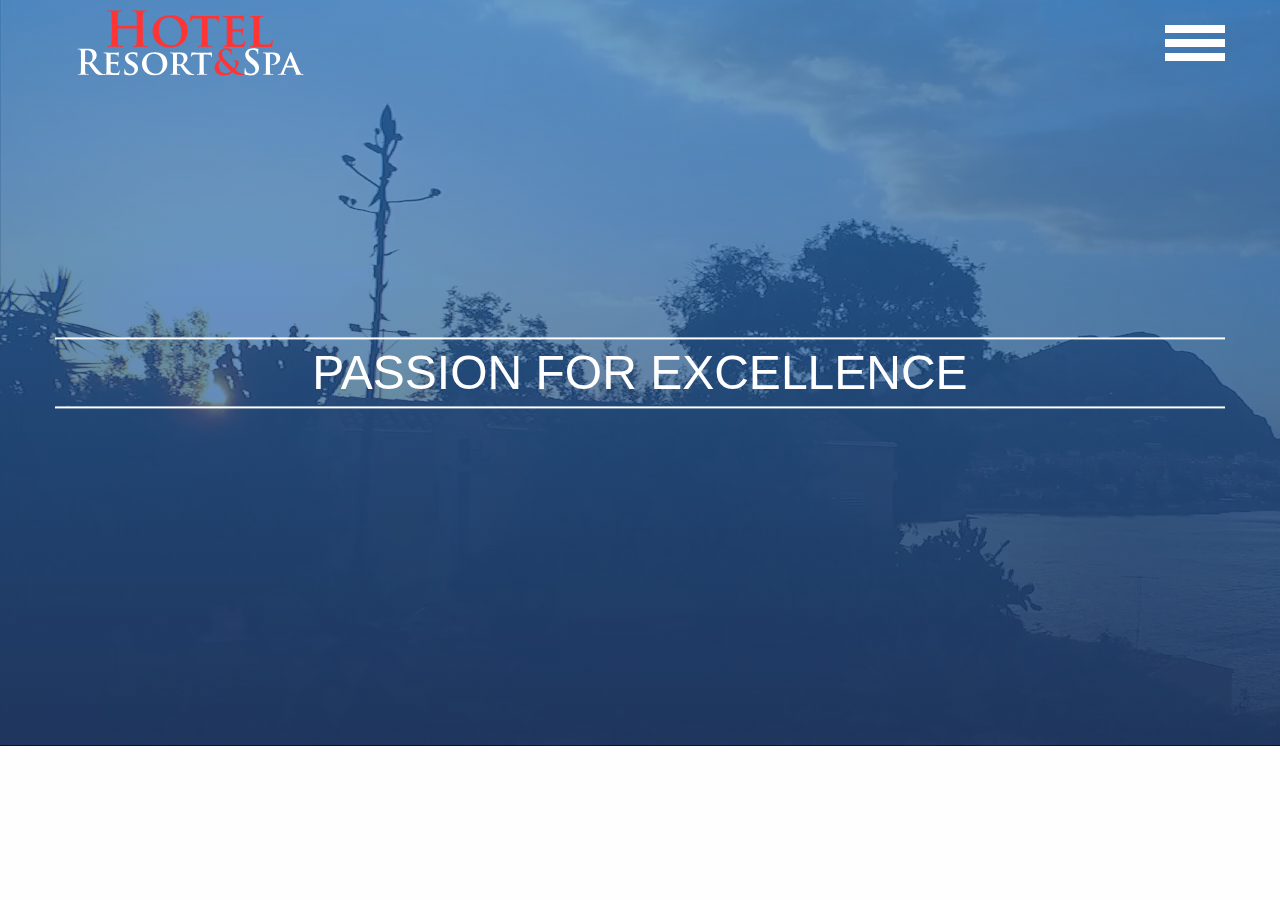
==== index.html @ 7423bf71 "first push" ====
<!doctype html>
<html class="no-js" lang="en">
  <head>
    <meta charset="utf-8">
    <meta http-equiv="x-ua-compatible" content="ie=edge">
    <meta name="viewport" content="width=device-width, initial-scale=1.0">
    <title>Foundation for Sites</title>
    <link rel="stylesheet" href="css/app.css">
  </head>
  <body>

    <section class="promo-video">
      <div id="overlay"></div>
      <video id="video" autoplay loop>
        <source src="assets/videos/videobg.mp4" type="video/mp4">
        <source src="assets/videos/videobg.webm" type="video/webm">
        <source src="assets/videos/videobg.ogv" type="video/ogv">
      </video>

      <div class="headliner">
        <div class="column row">
          <h1 class="text-center">Passion for Excellence</h1>
        </div>
      </div> <!-- .headliner -->
      <div class="header-content">
        <div class="row">
          <div class="medium-4 columns">
            <img src="assets/images/logo.svg">
          </div>
          <div class="medium-4 columns">
            <a href="#" class="menu-icon float-right"></a>
          </div>
        </div>
      </div> <!-- .header-content -->
    </section>

    <script src="bower_components/jquery/dist/jquery.js"></script>
    <script src="bower_components/what-input/what-input.js"></script>
    <script src="bower_components/foundation-sites/dist/foundation.js"></script>
    <script src="js/min/app-min.js"></script>
  </body>
</html>
---- css/app.css ----
@charset "UTF-8";
/**
 * Foundation for Sites by ZURB
 * Version 6.2.4
 * foundation.zurb.com
 * Licensed under MIT Open Source
 */
.slide-in-down.mui-enter {
  transition-duration: 500ms;
  transition-timing-function: linear;
  transform: translateY(-100%);
  transition-property: transform, opacity;
  backface-visibility: hidden; }

.slide-in-down.mui-enter.mui-enter-active {
  transform: translateY(0); }

.slide-in-left.mui-enter {
  transition-duration: 500ms;
  transition-timing-function: linear;
  transform: translateX(-100%);
  transition-property: transform, opacity;
  backface-visibility: hidden; }

.slide-in-left.mui-enter.mui-enter-active {
  transform: translateX(0); }

.slide-in-up.mui-enter {
  transition-duration: 500ms;
  transition-timing-function: linear;
  transform: translateY(100%);
  transition-property: transform, opacity;
  backface-visibility: hidden; }

.slide-in-up.mui-enter.mui-enter-active {
  transform: translateY(0); }

.slide-in-right.mui-enter {
  transition-duration: 500ms;
  transition-timing-function: linear;
  transform: translateX(100%);
  transition-property: transform, opacity;
  backface-visibility: hidden; }

.slide-in-right.mui-enter.mui-enter-active {
  transform: translateX(0); }

.slide-out-down.mui-leave {
  transition-duration: 500ms;
  transition-timing-function: linear;
  transform: translateY(0);
  transition-property: transform, opacity;
  backface-visibility: hidden; }

.slide-out-down.mui-leave.mui-leave-active {
  transform: translateY(100%); }

.slide-out-right.mui-leave {
  transition-duration: 500ms;
  transition-timing-function: linear;
  transform: translateX(0);
  transition-property: transform, opacity;
  backface-visibility: hidden; }

.slide-out-right.mui-leave.mui-leave-active {
  transform: translateX(100%); }

.slide-out-up.mui-leave {
  transition-duration: 500ms;
  transition-timing-function: linear;
  transform: translateY(0);
  transition-property: transform, opacity;
  backface-visibility: hidden; }

.slide-out-up.mui-leave.mui-leave-active {
  transform: translateY(-100%); }

.slide-out-left.mui-leave {
  transition-duration: 500ms;
  transition-timing-function: linear;
  transform: translateX(0);
  transition-property: transform, opacity;
  backface-visibility: hidden; }

.slide-out-left.mui-leave.mui-leave-active {
  transform: translateX(-100%); }

.fade-in.mui-enter {
  transition-duration: 500ms;
  transition-timing-function: linear;
  opacity: 0;
  transition-property: opacity; }

.fade-in.mui-enter.mui-enter-active {
  opacity: 1; }

.fade-out.mui-leave {
  transition-duration: 500ms;
  transition-timing-function: linear;
  opacity: 1;
  transition-property: opacity; }

.fade-out.mui-leave.mui-leave-active {
  opacity: 0; }

.hinge-in-from-top.mui-enter {
  transition-duration: 500ms;
  transition-timing-function: linear;
  transform: perspective(2000px) rotateX(-90deg);
  transform-origin: top;
  transition-property: transform, opacity;
  opacity: 0; }

.hinge-in-from-top.mui-enter.mui-enter-active {
  transform: perspective(2000px) rotate(0deg);
  opacity: 1; }

.hinge-in-from-right.mui-enter {
  transition-duration: 500ms;
  transition-timing-function: linear;
  transform: perspective(2000px) rotateY(-90deg);
  transform-origin: right;
  transition-property: transform, opacity;
  opacity: 0; }

.hinge-in-from-right.mui-enter.mui-enter-active {
  transform: perspective(2000px) rotate(0deg);
  opacity: 1; }

.hinge-in-from-bottom.mui-enter {
  transition-duration: 500ms;
  transition-timing-function: linear;
  transform: perspective(2000px) rotateX(90deg);
  transform-origin: bottom;
  transition-property: transform, opacity;
  opacity: 0; }

.hinge-in-from-bottom.mui-enter.mui-enter-active {
  transform: perspective(2000px) rotate(0deg);
  opacity: 1; }

.hinge-in-from-left.mui-enter {
  transition-duration: 500ms;
  transition-timing-function: linear;
  transform: perspective(2000px) rotateY(90deg);
  transform-origin: left;
  transition-property: transform, opacity;
  opacity: 0; }

.hinge-in-from-left.mui-enter.mui-enter-active {
  transform: perspective(2000px) rotate(0deg);
  opacity: 1; }

.hinge-in-from-middle-x.mui-enter {
  transition-duration: 500ms;
  transition-timing-function: linear;
  transform: perspective(2000px) rotateX(-90deg);
  transform-origin: center;
  transition-property: transform, opacity;
  opacity: 0; }

.hinge-in-from-middle-x.mui-enter.mui-enter-active {
  transform: perspective(2000px) rotate(0deg);
  opacity: 1; }

.hinge-in-from-middle-y.mui-enter {
  transition-duration: 500ms;
  transition-timing-function: linear;
  transform: perspective(2000px) rotateY(-90deg);
  transform-origin: center;
  transition-property: transform, opacity;
  opacity: 0; }

.hinge-in-from-middle-y.mui-enter.mui-enter-active {
  transform: perspective(2000px) rotate(0deg);
  opacity: 1; }

.hinge-out-from-top.mui-leave {
  transition-duration: 500ms;
  transition-timing-function: linear;
  transform: perspective(2000px) rotate(0deg);
  transform-origin: top;
  transition-property: transform, opacity;
  opacity: 1; }

.hinge-out-from-top.mui-leave.mui-leave-active {
  transform: perspective(2000px) rotateX(-90deg);
  opacity: 0; }

.hinge-out-from-right.mui-leave {
  transition-duration: 500ms;
  transition-timing-function: linear;
  transform: perspective(2000px) rotate(0deg);
  transform-origin: right;
  transition-property: transform, opacity;
  opacity: 1; }

.hinge-out-from-right.mui-leave.mui-leave-active {
  transform: perspective(2000px) rotateY(-90deg);
  opacity: 0; }

.hinge-out-from-bottom.mui-leave {
  transition-duration: 500ms;
  transition-timing-function: linear;
  transform: perspective(2000px) rotate(0deg);
  transform-origin: bottom;
  transition-property: transform, opacity;
  opacity: 1; }

.hinge-out-from-bottom.mui-leave.mui-leave-active {
  transform: perspective(2000px) rotateX(90deg);
  opacity: 0; }

.hinge-out-from-left.mui-leave {
  transition-duration: 500ms;
  transition-timing-function: linear;
  transform: perspective(2000px) rotate(0deg);
  transform-origin: left;
  transition-property: transform, opacity;
  opacity: 1; }

.hinge-out-from-left.mui-leave.mui-leave-active {
  transform: perspective(2000px) rotateY(90deg);
  opacity: 0; }

.hinge-out-from-middle-x.mui-leave {
  transition-duration: 500ms;
  transition-timing-function: linear;
  transform: perspective(2000px) rotate(0deg);
  transform-origin: center;
  transition-property: transform, opacity;
  opacity: 1; }

.hinge-out-from-middle-x.mui-leave.mui-leave-active {
  transform: perspective(2000px) rotateX(-90deg);
  opacity: 0; }

.hinge-out-from-middle-y.mui-leave {
  transition-duration: 500ms;
  transition-timing-function: linear;
  transform: perspective(2000px) rotate(0deg);
  transform-origin: center;
  transition-property: transform, opacity;
  opacity: 1; }

.hinge-out-from-middle-y.mui-leave.mui-leave-active {
  transform: perspective(2000px) rotateY(-90deg);
  opacity: 0; }

.scale-in-up.mui-enter {
  transition-duration: 500ms;
  transition-timing-function: linear;
  transform: scale(0.5);
  transition-property: transform, opacity;
  opacity: 0; }

.scale-in-up.mui-enter.mui-enter-active {
  transform: scale(1);
  opacity: 1; }

.scale-in-down.mui-enter {
  transition-duration: 500ms;
  transition-timing-function: linear;
  transform: scale(1.5);
  transition-property: transform, opacity;
  opacity: 0; }

.scale-in-down.mui-enter.mui-enter-active {
  transform: scale(1);
  opacity: 1; }

.scale-out-up.mui-leave {
  transition-duration: 500ms;
  transition-timing-function: linear;
  transform: scale(1);
  transition-property: transform, opacity;
  opacity: 1; }

.scale-out-up.mui-leave.mui-leave-active {
  transform: scale(1.5);
  opacity: 0; }

.scale-out-down.mui-leave {
  transition-duration: 500ms;
  transition-timing-function: linear;
  transform: scale(1);
  transition-property: transform, opacity;
  opacity: 1; }

.scale-out-down.mui-leave.mui-leave-active {
  transform: scale(0.5);
  opacity: 0; }

.spin-in.mui-enter {
  transition-duration: 500ms;
  transition-timing-function: linear;
  transform: rotate(-0.75turn);
  transition-property: transform, opacity;
  opacity: 0; }

.spin-in.mui-enter.mui-enter-active {
  transform: rotate(0);
  opacity: 1; }

.spin-out.mui-leave {
  transition-duration: 500ms;
  transition-timing-function: linear;
  transform: rotate(0);
  transition-property: transform, opacity;
  opacity: 1; }

.spin-out.mui-leave.mui-leave-active {
  transform: rotate(0.75turn);
  opacity: 0; }

.spin-in-ccw.mui-enter {
  transition-duration: 500ms;
  transition-timing-function: linear;
  transform: rotate(0.75turn);
  transition-property: transform, opacity;
  opacity: 0; }

.spin-in-ccw.mui-enter.mui-enter-active {
  transform: rotate(0);
  opacity: 1; }

.spin-out-ccw.mui-leave {
  transition-duration: 500ms;
  transition-timing-function: linear;
  transform: rotate(0);
  transition-property: transform, opacity;
  opacity: 1; }

.spin-out-ccw.mui-leave.mui-leave-active {
  transform: rotate(-0.75turn);
  opacity: 0; }

.slow {
  transition-duration: 750ms !important; }

.fast {
  transition-duration: 250ms !important; }

.linear {
  transition-timing-function: linear !important; }

.ease {
  transition-timing-function: ease !important; }

.ease-in {
  transition-timing-function: ease-in !important; }

.ease-out {
  transition-timing-function: ease-out !important; }

.ease-in-out {
  transition-timing-function: ease-in-out !important; }

.bounce-in {
  transition-timing-function: cubic-bezier(0.485, 0.155, 0.24, 1.245) !important; }

.bounce-out {
  transition-timing-function: cubic-bezier(0.485, 0.155, 0.515, 0.845) !important; }

.bounce-in-out {
  transition-timing-function: cubic-bezier(0.76, -0.245, 0.24, 1.245) !important; }

.short-delay {
  transition-delay: 300ms !important; }

.long-delay {
  transition-delay: 700ms !important; }

.shake {
  animation-name: shake-7; }

@keyframes shake-7 {
  0%, 10%, 20%, 30%, 40%, 50%, 60%, 70%, 80%, 90% {
    transform: translateX(7%); }
  5%, 15%, 25%, 35%, 45%, 55%, 65%, 75%, 85%, 95% {
    transform: translateX(-7%); } }

.spin-cw {
  animation-name: spin-cw-1turn; }

@keyframes spin-cw-1turn {
  0% {
    transform: rotate(-1turn); }
  100% {
    transform: rotate(0); } }

.spin-ccw {
  animation-name: spin-cw-1turn; }

@keyframes spin-cw-1turn {
  0% {
    transform: rotate(0); }
  100% {
    transform: rotate(1turn); } }

.wiggle {
  animation-name: wiggle-7deg; }

@keyframes wiggle-7deg {
  40%, 50%, 60% {
    transform: rotate(7deg); }
  35%, 45%, 55%, 65% {
    transform: rotate(-7deg); }
  0%, 30%, 70%, 100% {
    transform: rotate(0); } }

.shake,
.spin-cw,
.spin-ccw,
.wiggle {
  animation-duration: 500ms; }

.infinite {
  animation-iteration-count: infinite; }

.slow {
  animation-duration: 750ms !important; }

.fast {
  animation-duration: 250ms !important; }

.linear {
  animation-timing-function: linear !important; }

.ease {
  animation-timing-function: ease !important; }

.ease-in {
  animation-timing-function: ease-in !important; }

.ease-out {
  animation-timing-function: ease-out !important; }

.ease-in-out {
  animation-timing-function: ease-in-out !important; }

.bounce-in {
  animation-timing-function: cubic-bezier(0.485, 0.155, 0.24, 1.245) !important; }

.bounce-out {
  animation-timing-function: cubic-bezier(0.485, 0.155, 0.515, 0.845) !important; }

.bounce-in-out {
  animation-timing-function: cubic-bezier(0.76, -0.245, 0.24, 1.245) !important; }

.short-delay {
  animation-delay: 300ms !important; }

.long-delay {
  animation-delay: 700ms !important; }

/*! normalize.css v3.0.3 | MIT License | github.com/necolas/normalize.css */
/**
   * 1. Set default font family to sans-serif.
   * 2. Prevent iOS and IE text size adjust after device orientation change,
   *    without disabling user zoom.
   */
html {
  font-family: sans-serif;
  /* 1 */
  -ms-text-size-adjust: 100%;
  /* 2 */
  -webkit-text-size-adjust: 100%;
  /* 2 */ }

/**
   * Remove default margin.
   */
body {
  margin: 0; }

/* HTML5 display definitions
     ========================================================================== */
/**
   * Correct `block` display not defined for any HTML5 element in IE 8/9.
   * Correct `block` display not defined for `details` or `summary` in IE 10/11
   * and Firefox.
   * Correct `block` display not defined for `main` in IE 11.
   */
article,
aside,
details,
figcaption,
figure,
footer,
header,
hgroup,
main,
menu,
nav,
section,
summary {
  display: block; }

/**
   * 1. Correct `inline-block` display not defined in IE 8/9.
   * 2. Normalize vertical alignment of `progress` in Chrome, Firefox, and Opera.
   */
audio,
canvas,
progress,
video {
  display: inline-block;
  /* 1 */
  vertical-align: baseline;
  /* 2 */ }

/**
   * Prevent modern browsers from displaying `audio` without controls.
   * Remove excess height in iOS 5 devices.
   */
audio:not([controls]) {
  display: none;
  height: 0; }

/**
   * Address `[hidden]` styling not present in IE 8/9/10.
   * Hide the `template` element in IE 8/9/10/11, Safari, and Firefox < 22.
   */
[hidden],
template {
  display: none; }

/* Links
     ========================================================================== */
/**
   * Remove the gray background color from active links in IE 10.
   */
a {
  background-color: transparent; }

/**
   * Improve readability of focused elements when they are also in an
   * active/hover state.
   */
a:active,
a:hover {
  outline: 0; }

/* Text-level semantics
     ========================================================================== */
/**
   * Address styling not present in IE 8/9/10/11, Safari, and Chrome.
   */
abbr[title] {
  border-bottom: 1px dotted; }

/**
   * Address style set to `bolder` in Firefox 4+, Safari, and Chrome.
   */
b,
strong {
  font-weight: bold; }

/**
   * Address styling not present in Safari and Chrome.
   */
dfn {
  font-style: italic; }

/**
   * Address variable `h1` font-size and margin within `section` and `article`
   * contexts in Firefox 4+, Safari, and Chrome.
   */
h1 {
  font-size: 2em;
  margin: 0.67em 0; }

/**
   * Address styling not present in IE 8/9.
   */
mark {
  background: #ff0;
  color: #000; }

/**
   * Address inconsistent and variable font size in all browsers.
   */
small {
  font-size: 80%; }

/**
   * Prevent `sub` and `sup` affecting `line-height` in all browsers.
   */
sub,
sup {
  font-size: 75%;
  line-height: 0;
  position: relative;
  vertical-align: baseline; }

sup {
  top: -0.5em; }

sub {
  bottom: -0.25em; }

/* Embedded content
     ========================================================================== */
/**
   * Remove border when inside `a` element in IE 8/9/10.
   */
img {
  border: 0; }

/**
   * Correct overflow not hidden in IE 9/10/11.
   */
svg:not(:root) {
  overflow: hidden; }

/* Grouping content
     ========================================================================== */
/**
   * Address margin not present in IE 8/9 and Safari.
   */
figure {
  margin: 1em 40px; }

/**
   * Address differences between Firefox and other browsers.
   */
hr {
  box-sizing: content-box;
  height: 0; }

/**
   * Contain overflow in all browsers.
   */
pre {
  overflow: auto; }

/**
   * Address odd `em`-unit font size rendering in all browsers.
   */
code,
kbd,
pre,
samp {
  font-family: monospace, monospace;
  font-size: 1em; }

/* Forms
     ========================================================================== */
/**
   * Known limitation: by default, Chrome and Safari on OS X allow very limited
   * styling of `select`, unless a `border` property is set.
   */
/**
   * 1. Correct color not being inherited.
   *    Known issue: affects color of disabled elements.
   * 2. Correct font properties not being inherited.
   * 3. Address margins set differently in Firefox 4+, Safari, and Chrome.
   */
button,
input,
optgroup,
select,
textarea {
  color: inherit;
  /* 1 */
  font: inherit;
  /* 2 */
  margin: 0;
  /* 3 */ }

/**
   * Address `overflow` set to `hidden` in IE 8/9/10/11.
   */
button {
  overflow: visible; }

/**
   * Address inconsistent `text-transform` inheritance for `button` and `select`.
   * All other form control elements do not inherit `text-transform` values.
   * Correct `button` style inheritance in Firefox, IE 8/9/10/11, and Opera.
   * Correct `select` style inheritance in Firefox.
   */
button,
select {
  text-transform: none; }

/**
   * 1. Avoid the WebKit bug in Android 4.0.* where (2) destroys native `audio`
   *    and `video` controls.
   * 2. Correct inability to style clickable `input` types in iOS.
   * 3. Improve usability and consistency of cursor style between image-type
   *    `input` and others.
   */
button,
html input[type="button"],
input[type="reset"],
input[type="submit"] {
  -webkit-appearance: button;
  /* 2 */
  cursor: pointer;
  /* 3 */ }

/**
   * Re-set default cursor for disabled elements.
   */
button[disabled],
html input[disabled] {
  cursor: not-allowed; }

/**
   * Remove inner padding and border in Firefox 4+.
   */
button::-moz-focus-inner,
input::-moz-focus-inner {
  border: 0;
  padding: 0; }

/**
   * Address Firefox 4+ setting `line-height` on `input` using `!important` in
   * the UA stylesheet.
   */
input {
  line-height: normal; }

/**
   * It's recommended that you don't attempt to style these elements.
   * Firefox's implementation doesn't respect box-sizing, padding, or width.
   *
   * 1. Address box sizing set to `content-box` in IE 8/9/10.
   * 2. Remove excess padding in IE 8/9/10.
   */
input[type="checkbox"],
input[type="radio"] {
  box-sizing: border-box;
  /* 1 */
  padding: 0;
  /* 2 */ }

/**
   * Fix the cursor style for Chrome's increment/decrement buttons. For certain
   * `font-size` values of the `input`, it causes the cursor style of the
   * decrement button to change from `default` to `text`.
   */
input[type="number"]::-webkit-inner-spin-button,
input[type="number"]::-webkit-outer-spin-button {
  height: auto; }

/**
   * 1. Address `appearance` set to `searchfield` in Safari and Chrome.
   * 2. Address `box-sizing` set to `border-box` in Safari and Chrome.
   */
input[type="search"] {
  -webkit-appearance: textfield;
  /* 1 */
  box-sizing: content-box;
  /* 2 */ }

/**
   * Remove inner padding and search cancel button in Safari and Chrome on OS X.
   * Safari (but not Chrome) clips the cancel button when the search input has
   * padding (and `textfield` appearance).
   */
input[type="search"]::-webkit-search-cancel-button,
input[type="search"]::-webkit-search-decoration {
  -webkit-appearance: none; }

/**
   * Define consistent border, margin, and padding.
   * [NOTE] We don't enable this ruleset in Foundation, because we want the <fieldset> element to have plain styling.
   */
/* fieldset {
    border: 1px solid #c0c0c0;
    margin: 0 2px;
    padding: 0.35em 0.625em 0.75em;
  } */
/**
   * 1. Correct `color` not being inherited in IE 8/9/10/11.
   * 2. Remove padding so people aren't caught out if they zero out fieldsets.
   */
legend {
  border: 0;
  /* 1 */
  padding: 0;
  /* 2 */ }

/**
   * Remove default vertical scrollbar in IE 8/9/10/11.
   */
textarea {
  overflow: auto; }

/**
   * Don't inherit the `font-weight` (applied by a rule above).
   * NOTE: the default cannot safely be changed in Chrome and Safari on OS X.
   */
optgroup {
  font-weight: bold; }

/* Tables
     ========================================================================== */
/**
   * Remove most spacing between table cells.
   */
table {
  border-collapse: collapse;
  border-spacing: 0; }

td,
th {
  padding: 0; }

.foundation-mq {
  font-family: "small=0em&medium=40em&large=64em&xlarge=75em&xxlarge=90em"; }

html {
  font-size: 100%;
  box-sizing: border-box; }

*,
*::before,
*::after {
  box-sizing: inherit; }

body {
  padding: 0;
  margin: 0;
  font-family: "Helvetica Neue", Helvetica, Roboto, Arial, sans-serif;
  font-weight: normal;
  line-height: 1.5;
  color: #0a0a0a;
  background: #fefefe;
  -webkit-font-smoothing: antialiased;
  -moz-osx-font-smoothing: grayscale; }

img {
  max-width: 100%;
  height: auto;
  -ms-interpolation-mode: bicubic;
  display: inline-block;
  vertical-align: middle; }

textarea {
  height: auto;
  min-height: 50px;
  border-radius: 0; }

select {
  width: 100%;
  border-radius: 0; }

#map_canvas img,
#map_canvas embed,
#map_canvas object,
.map_canvas img,
.map_canvas embed,
.map_canvas object,
.mqa-display img,
.mqa-display embed,
.mqa-display object {
  max-width: none !important; }

button {
  -webkit-appearance: none;
  -moz-appearance: none;
  background: transparent;
  padding: 0;
  border: 0;
  border-radius: 0;
  line-height: 1; }
  [data-whatinput='mouse'] button {
    outline: 0; }

.is-visible {
  display: block !important; }

.is-hidden {
  display: none !important; }

.row {
  max-width: 75rem;
  margin-left: auto;
  margin-right: auto; }
  .row::before, .row::after {
    content: ' ';
    display: table; }
  .row::after {
    clear: both; }
  .row.collapse > .column, .row.collapse > .columns {
    padding-left: 0;
    padding-right: 0; }
  .row .row {
    margin-left: -0.625rem;
    margin-right: -0.625rem; }
    @media screen and (min-width: 40em) {
      .row .row {
        margin-left: -0.9375rem;
        margin-right: -0.9375rem; } }
    .row .row.collapse {
      margin-left: 0;
      margin-right: 0; }
  .row.expanded {
    max-width: none; }
    .row.expanded .row {
      margin-left: auto;
      margin-right: auto; }

.column, .columns {
  width: 100%;
  float: left;
  padding-left: 0.625rem;
  padding-right: 0.625rem; }
  @media screen and (min-width: 40em) {
    .column, .columns {
      padding-left: 0.9375rem;
      padding-right: 0.9375rem; } }
  .column:last-child:not(:first-child), .columns:last-child:not(:first-child) {
    float: right; }
  .column.end:last-child:last-child, .end.columns:last-child:last-child {
    float: left; }

.column.row.row, .row.row.columns {
  float: none; }

.row .column.row.row, .row .row.row.columns {
  padding-left: 0;
  padding-right: 0;
  margin-left: 0;
  margin-right: 0; }

.small-1 {
  width: 8.3333333333%; }

.small-push-1 {
  position: relative;
  left: 8.3333333333%; }

.small-pull-1 {
  position: relative;
  left: -8.3333333333%; }

.small-offset-0 {
  margin-left: 0%; }

.small-2 {
  width: 16.6666666667%; }

.small-push-2 {
  position: relative;
  left: 16.6666666667%; }

.small-pull-2 {
  position: relative;
  left: -16.6666666667%; }

.small-offset-1 {
  margin-left: 8.3333333333%; }

.small-3 {
  width: 25%; }

.small-push-3 {
  position: relative;
  left: 25%; }

.small-pull-3 {
  position: relative;
  left: -25%; }

.small-offset-2 {
  margin-left: 16.6666666667%; }

.small-4 {
  width: 33.3333333333%; }

.small-push-4 {
  position: relative;
  left: 33.3333333333%; }

.small-pull-4 {
  position: relative;
  left: -33.3333333333%; }

.small-offset-3 {
  margin-left: 25%; }

.small-5 {
  width: 41.6666666667%; }

.small-push-5 {
  position: relative;
  left: 41.6666666667%; }

.small-pull-5 {
  position: relative;
  left: -41.6666666667%; }

.small-offset-4 {
  margin-left: 33.3333333333%; }

.small-6 {
  width: 50%; }

.small-push-6 {
  position: relative;
  left: 50%; }

.small-pull-6 {
  position: relative;
  left: -50%; }

.small-offset-5 {
  margin-left: 41.6666666667%; }

.small-7 {
  width: 58.3333333333%; }

.small-push-7 {
  position: relative;
  left: 58.3333333333%; }

.small-pull-7 {
  position: relative;
  left: -58.3333333333%; }

.small-offset-6 {
  margin-left: 50%; }

.small-8 {
  width: 66.6666666667%; }

.small-push-8 {
  position: relative;
  left: 66.6666666667%; }

.small-pull-8 {
  position: relative;
  left: -66.6666666667%; }

.small-offset-7 {
  margin-left: 58.3333333333%; }

.small-9 {
  width: 75%; }

.small-push-9 {
  position: relative;
  left: 75%; }

.small-pull-9 {
  position: relative;
  left: -75%; }

.small-offset-8 {
  margin-left: 66.6666666667%; }

.small-10 {
  width: 83.3333333333%; }

.small-push-10 {
  position: relative;
  left: 83.3333333333%; }

.small-pull-10 {
  position: relative;
  left: -83.3333333333%; }

.small-offset-9 {
  margin-left: 75%; }

.small-11 {
  width: 91.6666666667%; }

.small-push-11 {
  position: relative;
  left: 91.6666666667%; }

.small-pull-11 {
  position: relative;
  left: -91.6666666667%; }

.small-offset-10 {
  margin-left: 83.3333333333%; }

.small-12 {
  width: 100%; }

.small-offset-11 {
  margin-left: 91.6666666667%; }

.small-up-1 > .column, .small-up-1 > .columns {
  width: 100%;
  float: left; }
  .small-up-1 > .column:nth-of-type(1n), .small-up-1 > .columns:nth-of-type(1n) {
    clear: none; }
  .small-up-1 > .column:nth-of-type(1n+1), .small-up-1 > .columns:nth-of-type(1n+1) {
    clear: both; }
  .small-up-1 > .column:last-child, .small-up-1 > .columns:last-child {
    float: left; }

.small-up-2 > .column, .small-up-2 > .columns {
  width: 50%;
  float: left; }
  .small-up-2 > .column:nth-of-type(1n), .small-up-2 > .columns:nth-of-type(1n) {
    clear: none; }
  .small-up-2 > .column:nth-of-type(2n+1), .small-up-2 > .columns:nth-of-type(2n+1) {
    clear: both; }
  .small-up-2 > .column:last-child, .small-up-2 > .columns:last-child {
    float: left; }

.small-up-3 > .column, .small-up-3 > .columns {
  width: 33.3333333333%;
  float: left; }
  .small-up-3 > .column:nth-of-type(1n), .small-up-3 > .columns:nth-of-type(1n) {
    clear: none; }
  .small-up-3 > .column:nth-of-type(3n+1), .small-up-3 > .columns:nth-of-type(3n+1) {
    clear: both; }
  .small-up-3 > .column:last-child, .small-up-3 > .columns:last-child {
    float: left; }

.small-up-4 > .column, .small-up-4 > .columns {
  width: 25%;
  float: left; }
  .small-up-4 > .column:nth-of-type(1n), .small-up-4 > .columns:nth-of-type(1n) {
    clear: none; }
  .small-up-4 > .column:nth-of-type(4n+1), .small-up-4 > .columns:nth-of-type(4n+1) {
    clear: both; }
  .small-up-4 > .column:last-child, .small-up-4 > .columns:last-child {
    float: left; }

.small-up-5 > .column, .small-up-5 > .columns {
  width: 20%;
  float: left; }
  .small-up-5 > .column:nth-of-type(1n), .small-up-5 > .columns:nth-of-type(1n) {
    clear: none; }
  .small-up-5 > .column:nth-of-type(5n+1), .small-up-5 > .columns:nth-of-type(5n+1) {
    clear: both; }
  .small-up-5 > .column:last-child, .small-up-5 > .columns:last-child {
    float: left; }

.small-up-6 > .column, .small-up-6 > .columns {
  width: 16.6666666667%;
  float: left; }
  .small-up-6 > .column:nth-of-type(1n), .small-up-6 > .columns:nth-of-type(1n) {
    clear: none; }
  .small-up-6 > .column:nth-of-type(6n+1), .small-up-6 > .columns:nth-of-type(6n+1) {
    clear: both; }
  .small-up-6 > .column:last-child, .small-up-6 > .columns:last-child {
    float: left; }

.small-up-7 > .column, .small-up-7 > .columns {
  width: 14.2857142857%;
  float: left; }
  .small-up-7 > .column:nth-of-type(1n), .small-up-7 > .columns:nth-of-type(1n) {
    clear: none; }
  .small-up-7 > .column:nth-of-type(7n+1), .small-up-7 > .columns:nth-of-type(7n+1) {
    clear: both; }
  .small-up-7 > .column:last-child, .small-up-7 > .columns:last-child {
    float: left; }

.small-up-8 > .column, .small-up-8 > .columns {
  width: 12.5%;
  float: left; }
  .small-up-8 > .column:nth-of-type(1n), .small-up-8 > .columns:nth-of-type(1n) {
    clear: none; }
  .small-up-8 > .column:nth-of-type(8n+1), .small-up-8 > .columns:nth-of-type(8n+1) {
    clear: both; }
  .small-up-8 > .column:last-child, .small-up-8 > .columns:last-child {
    float: left; }

.small-collapse > .column, .small-collapse > .columns {
  padding-left: 0;
  padding-right: 0; }

.small-collapse .row {
  margin-left: 0;
  margin-right: 0; }

.expanded.row .small-collapse.row {
  margin-left: 0;
  margin-right: 0; }

.small-uncollapse > .column, .small-uncollapse > .columns {
  padding-left: 0.625rem;
  padding-right: 0.625rem; }

.small-centered {
  margin-left: auto;
  margin-right: auto; }
  .small-centered, .small-centered:last-child:not(:first-child) {
    float: none;
    clear: both; }

.small-uncentered,
.small-push-0,
.small-pull-0 {
  position: static;
  margin-left: 0;
  margin-right: 0;
  float: left; }

@media screen and (min-width: 40em) {
  .medium-1 {
    width: 8.3333333333%; }
  .medium-push-1 {
    position: relative;
    left: 8.3333333333%; }
  .medium-pull-1 {
    position: relative;
    left: -8.3333333333%; }
  .medium-offset-0 {
    margin-left: 0%; }
  .medium-2 {
    width: 16.6666666667%; }
  .medium-push-2 {
    position: relative;
    left: 16.6666666667%; }
  .medium-pull-2 {
    position: relative;
    left: -16.6666666667%; }
  .medium-offset-1 {
    margin-left: 8.3333333333%; }
  .medium-3 {
    width: 25%; }
  .medium-push-3 {
    position: relative;
    left: 25%; }
  .medium-pull-3 {
    position: relative;
    left: -25%; }
  .medium-offset-2 {
    margin-left: 16.6666666667%; }
  .medium-4 {
    width: 33.3333333333%; }
  .medium-push-4 {
    position: relative;
    left: 33.3333333333%; }
  .medium-pull-4 {
    position: relative;
    left: -33.3333333333%; }
  .medium-offset-3 {
    margin-left: 25%; }
  .medium-5 {
    width: 41.6666666667%; }
  .medium-push-5 {
    position: relative;
    left: 41.6666666667%; }
  .medium-pull-5 {
    position: relative;
    left: -41.6666666667%; }
  .medium-offset-4 {
    margin-left: 33.3333333333%; }
  .medium-6 {
    width: 50%; }
  .medium-push-6 {
    position: relative;
    left: 50%; }
  .medium-pull-6 {
    position: relative;
    left: -50%; }
  .medium-offset-5 {
    margin-left: 41.6666666667%; }
  .medium-7 {
    width: 58.3333333333%; }
  .medium-push-7 {
    position: relative;
    left: 58.3333333333%; }
  .medium-pull-7 {
    position: relative;
    left: -58.3333333333%; }
  .medium-offset-6 {
    margin-left: 50%; }
  .medium-8 {
    width: 66.6666666667%; }
  .medium-push-8 {
    position: relative;
    left: 66.6666666667%; }
  .medium-pull-8 {
    position: relative;
    left: -66.6666666667%; }
  .medium-offset-7 {
    margin-left: 58.3333333333%; }
  .medium-9 {
    width: 75%; }
  .medium-push-9 {
    position: relative;
    left: 75%; }
  .medium-pull-9 {
    position: relative;
    left: -75%; }
  .medium-offset-8 {
    margin-left: 66.6666666667%; }
  .medium-10 {
    width: 83.3333333333%; }
  .medium-push-10 {
    position: relative;
    left: 83.3333333333%; }
  .medium-pull-10 {
    position: relative;
    left: -83.3333333333%; }
  .medium-offset-9 {
    margin-left: 75%; }
  .medium-11 {
    width: 91.6666666667%; }
  .medium-push-11 {
    position: relative;
    left: 91.6666666667%; }
  .medium-pull-11 {
    position: relative;
    left: -91.6666666667%; }
  .medium-offset-10 {
    margin-left: 83.3333333333%; }
  .medium-12 {
    width: 100%; }
  .medium-offset-11 {
    margin-left: 91.6666666667%; }
  .medium-up-1 > .column, .medium-up-1 > .columns {
    width: 100%;
    float: left; }
    .medium-up-1 > .column:nth-of-type(1n), .medium-up-1 > .columns:nth-of-type(1n) {
      clear: none; }
    .medium-up-1 > .column:nth-of-type(1n+1), .medium-up-1 > .columns:nth-of-type(1n+1) {
      clear: both; }
    .medium-up-1 > .column:last-child, .medium-up-1 > .columns:last-child {
      float: left; }
  .medium-up-2 > .column, .medium-up-2 > .columns {
    width: 50%;
    float: left; }
    .medium-up-2 > .column:nth-of-type(1n), .medium-up-2 > .columns:nth-of-type(1n) {
      clear: none; }
    .medium-up-2 > .column:nth-of-type(2n+1), .medium-up-2 > .columns:nth-of-type(2n+1) {
      clear: both; }
    .medium-up-2 > .column:last-child, .medium-up-2 > .columns:last-child {
      float: left; }
  .medium-up-3 > .column, .medium-up-3 > .columns {
    width: 33.3333333333%;
    float: left; }
    .medium-up-3 > .column:nth-of-type(1n), .medium-up-3 > .columns:nth-of-type(1n) {
      clear: none; }
    .medium-up-3 > .column:nth-of-type(3n+1), .medium-up-3 > .columns:nth-of-type(3n+1) {
      clear: both; }
    .medium-up-3 > .column:last-child, .medium-up-3 > .columns:last-child {
      float: left; }
  .medium-up-4 > .column, .medium-up-4 > .columns {
    width: 25%;
    float: left; }
    .medium-up-4 > .column:nth-of-type(1n), .medium-up-4 > .columns:nth-of-type(1n) {
      clear: none; }
    .medium-up-4 > .column:nth-of-type(4n+1), .medium-up-4 > .columns:nth-of-type(4n+1) {
      clear: both; }
    .medium-up-4 > .column:last-child, .medium-up-4 > .columns:last-child {
      float: left; }
  .medium-up-5 > .column, .medium-up-5 > .columns {
    width: 20%;
    float: left; }
    .medium-up-5 > .column:nth-of-type(1n), .medium-up-5 > .columns:nth-of-type(1n) {
      clear: none; }
    .medium-up-5 > .column:nth-of-type(5n+1), .medium-up-5 > .columns:nth-of-type(5n+1) {
      clear: both; }
    .medium-up-5 > .column:last-child, .medium-up-5 > .columns:last-child {
      float: left; }
  .medium-up-6 > .column, .medium-up-6 > .columns {
    width: 16.6666666667%;
    float: left; }
    .medium-up-6 > .column:nth-of-type(1n), .medium-up-6 > .columns:nth-of-type(1n) {
      clear: none; }
    .medium-up-6 > .column:nth-of-type(6n+1), .medium-up-6 > .columns:nth-of-type(6n+1) {
      clear: both; }
    .medium-up-6 > .column:last-child, .medium-up-6 > .columns:last-child {
      float: left; }
  .medium-up-7 > .column, .medium-up-7 > .columns {
    width: 14.2857142857%;
    float: left; }
    .medium-up-7 > .column:nth-of-type(1n), .medium-up-7 > .columns:nth-of-type(1n) {
      clear: none; }
    .medium-up-7 > .column:nth-of-type(7n+1), .medium-up-7 > .columns:nth-of-type(7n+1) {
      clear: both; }
    .medium-up-7 > .column:last-child, .medium-up-7 > .columns:last-child {
      float: left; }
  .medium-up-8 > .column, .medium-up-8 > .columns {
    width: 12.5%;
    float: left; }
    .medium-up-8 > .column:nth-of-type(1n), .medium-up-8 > .columns:nth-of-type(1n) {
      clear: none; }
    .medium-up-8 > .column:nth-of-type(8n+1), .medium-up-8 > .columns:nth-of-type(8n+1) {
      clear: both; }
    .medium-up-8 > .column:last-child, .medium-up-8 > .columns:last-child {
      float: left; }
  .medium-collapse > .column, .medium-collapse > .columns {
    padding-left: 0;
    padding-right: 0; }
  .medium-collapse .row {
    margin-left: 0;
    margin-right: 0; }
  .expanded.row .medium-collapse.row {
    margin-left: 0;
    margin-right: 0; }
  .medium-uncollapse > .column, .medium-uncollapse > .columns {
    padding-left: 0.9375rem;
    padding-right: 0.9375rem; }
  .medium-centered {
    margin-left: auto;
    margin-right: auto; }
    .medium-centered, .medium-centered:last-child:not(:first-child) {
      float: none;
      clear: both; }
  .medium-uncentered,
  .medium-push-0,
  .medium-pull-0 {
    position: static;
    margin-left: 0;
    margin-right: 0;
    float: left; } }

@media screen and (min-width: 64em) {
  .large-1 {
    width: 8.3333333333%; }
  .large-push-1 {
    position: relative;
    left: 8.3333333333%; }
  .large-pull-1 {
    position: relative;
    left: -8.3333333333%; }
  .large-offset-0 {
    margin-left: 0%; }
  .large-2 {
    width: 16.6666666667%; }
  .large-push-2 {
    position: relative;
    left: 16.6666666667%; }
  .large-pull-2 {
    position: relative;
    left: -16.6666666667%; }
  .large-offset-1 {
    margin-left: 8.3333333333%; }
  .large-3 {
    width: 25%; }
  .large-push-3 {
    position: relative;
    left: 25%; }
  .large-pull-3 {
    position: relative;
    left: -25%; }
  .large-offset-2 {
    margin-left: 16.6666666667%; }
  .large-4 {
    width: 33.3333333333%; }
  .large-push-4 {
    position: relative;
    left: 33.3333333333%; }
  .large-pull-4 {
    position: relative;
    left: -33.3333333333%; }
  .large-offset-3 {
    margin-left: 25%; }
  .large-5 {
    width: 41.6666666667%; }
  .large-push-5 {
    position: relative;
    left: 41.6666666667%; }
  .large-pull-5 {
    position: relative;
    left: -41.6666666667%; }
  .large-offset-4 {
    margin-left: 33.3333333333%; }
  .large-6 {
    width: 50%; }
  .large-push-6 {
    position: relative;
    left: 50%; }
  .large-pull-6 {
    position: relative;
    left: -50%; }
  .large-offset-5 {
    margin-left: 41.6666666667%; }
  .large-7 {
    width: 58.3333333333%; }
  .large-push-7 {
    position: relative;
    left: 58.3333333333%; }
  .large-pull-7 {
    position: relative;
    left: -58.3333333333%; }
  .large-offset-6 {
    margin-left: 50%; }
  .large-8 {
    width: 66.6666666667%; }
  .large-push-8 {
    position: relative;
    left: 66.6666666667%; }
  .large-pull-8 {
    position: relative;
    left: -66.6666666667%; }
  .large-offset-7 {
    margin-left: 58.3333333333%; }
  .large-9 {
    width: 75%; }
  .large-push-9 {
    position: relative;
    left: 75%; }
  .large-pull-9 {
    position: relative;
    left: -75%; }
  .large-offset-8 {
    margin-left: 66.6666666667%; }
  .large-10 {
    width: 83.3333333333%; }
  .large-push-10 {
    position: relative;
    left: 83.3333333333%; }
  .large-pull-10 {
    position: relative;
    left: -83.3333333333%; }
  .large-offset-9 {
    margin-left: 75%; }
  .large-11 {
    width: 91.6666666667%; }
  .large-push-11 {
    position: relative;
    left: 91.6666666667%; }
  .large-pull-11 {
    position: relative;
    left: -91.6666666667%; }
  .large-offset-10 {
    margin-left: 83.3333333333%; }
  .large-12 {
    width: 100%; }
  .large-offset-11 {
    margin-left: 91.6666666667%; }
  .large-up-1 > .column, .large-up-1 > .columns {
    width: 100%;
    float: left; }
    .large-up-1 > .column:nth-of-type(1n), .large-up-1 > .columns:nth-of-type(1n) {
      clear: none; }
    .large-up-1 > .column:nth-of-type(1n+1), .large-up-1 > .columns:nth-of-type(1n+1) {
      clear: both; }
    .large-up-1 > .column:last-child, .large-up-1 > .columns:last-child {
      float: left; }
  .large-up-2 > .column, .large-up-2 > .columns {
    width: 50%;
    float: left; }
    .large-up-2 > .column:nth-of-type(1n), .large-up-2 > .columns:nth-of-type(1n) {
      clear: none; }
    .large-up-2 > .column:nth-of-type(2n+1), .large-up-2 > .columns:nth-of-type(2n+1) {
      clear: both; }
    .large-up-2 > .column:last-child, .large-up-2 > .columns:last-child {
      float: left; }
  .large-up-3 > .column, .large-up-3 > .columns {
    width: 33.3333333333%;
    float: left; }
    .large-up-3 > .column:nth-of-type(1n), .large-up-3 > .columns:nth-of-type(1n) {
      clear: none; }
    .large-up-3 > .column:nth-of-type(3n+1), .large-up-3 > .columns:nth-of-type(3n+1) {
      clear: both; }
    .large-up-3 > .column:last-child, .large-up-3 > .columns:last-child {
      float: left; }
  .large-up-4 > .column, .large-up-4 > .columns {
    width: 25%;
    float: left; }
    .large-up-4 > .column:nth-of-type(1n), .large-up-4 > .columns:nth-of-type(1n) {
      clear: none; }
    .large-up-4 > .column:nth-of-type(4n+1), .large-up-4 > .columns:nth-of-type(4n+1) {
      clear: both; }
    .large-up-4 > .column:last-child, .large-up-4 > .columns:last-child {
      float: left; }
  .large-up-5 > .column, .large-up-5 > .columns {
    width: 20%;
    float: left; }
    .large-up-5 > .column:nth-of-type(1n), .large-up-5 > .columns:nth-of-type(1n) {
      clear: none; }
    .large-up-5 > .column:nth-of-type(5n+1), .large-up-5 > .columns:nth-of-type(5n+1) {
      clear: both; }
    .large-up-5 > .column:last-child, .large-up-5 > .columns:last-child {
      float: left; }
  .large-up-6 > .column, .large-up-6 > .columns {
    width: 16.6666666667%;
    float: left; }
    .large-up-6 > .column:nth-of-type(1n), .large-up-6 > .columns:nth-of-type(1n) {
      clear: none; }
    .large-up-6 > .column:nth-of-type(6n+1), .large-up-6 > .columns:nth-of-type(6n+1) {
      clear: both; }
    .large-up-6 > .column:last-child, .large-up-6 > .columns:last-child {
      float: left; }
  .large-up-7 > .column, .large-up-7 > .columns {
    width: 14.2857142857%;
    float: left; }
    .large-up-7 > .column:nth-of-type(1n), .large-up-7 > .columns:nth-of-type(1n) {
      clear: none; }
    .large-up-7 > .column:nth-of-type(7n+1), .large-up-7 > .columns:nth-of-type(7n+1) {
      clear: both; }
    .large-up-7 > .column:last-child, .large-up-7 > .columns:last-child {
      float: left; }
  .large-up-8 > .column, .large-up-8 > .columns {
    width: 12.5%;
    float: left; }
    .large-up-8 > .column:nth-of-type(1n), .large-up-8 > .columns:nth-of-type(1n) {
      clear: none; }
    .large-up-8 > .column:nth-of-type(8n+1), .large-up-8 > .columns:nth-of-type(8n+1) {
      clear: both; }
    .large-up-8 > .column:last-child, .large-up-8 > .columns:last-child {
      float: left; }
  .large-collapse > .column, .large-collapse > .columns {
    padding-left: 0;
    padding-right: 0; }
  .large-collapse .row {
    margin-left: 0;
    margin-right: 0; }
  .expanded.row .large-collapse.row {
    margin-left: 0;
    margin-right: 0; }
  .large-uncollapse > .column, .large-uncollapse > .columns {
    padding-left: 0.9375rem;
    padding-right: 0.9375rem; }
  .large-centered {
    margin-left: auto;
    margin-right: auto; }
    .large-centered, .large-centered:last-child:not(:first-child) {
      float: none;
      clear: both; }
  .large-uncentered,
  .large-push-0,
  .large-pull-0 {
    position: static;
    margin-left: 0;
    margin-right: 0;
    float: left; } }

div,
dl,
dt,
dd,
ul,
ol,
li,
h1,
h2,
h3,
h4,
h5,
h6,
pre,
form,
p,
blockquote,
th,
td {
  margin: 0;
  padding: 0; }

p {
  font-size: inherit;
  line-height: 1.6;
  margin-bottom: 1rem;
  text-rendering: optimizeLegibility; }

em,
i {
  font-style: italic;
  line-height: inherit; }

strong,
b {
  font-weight: bold;
  line-height: inherit; }

small {
  font-size: 80%;
  line-height: inherit; }

h1,
h2,
h3,
h4,
h5,
h6 {
  font-family: "Helvetica Neue", Helvetica, Roboto, Arial, sans-serif;
  font-weight: normal;
  font-style: normal;
  color: inherit;
  text-rendering: optimizeLegibility;
  margin-top: 0;
  margin-bottom: 0.5rem;
  line-height: 1.4; }
  h1 small,
  h2 small,
  h3 small,
  h4 small,
  h5 small,
  h6 small {
    color: #cacaca;
    line-height: 0; }

h1 {
  font-size: 1.5rem; }

h2 {
  font-size: 1.25rem; }

h3 {
  font-size: 1.1875rem; }

h4 {
  font-size: 1.125rem; }

h5 {
  font-size: 1.0625rem; }

h6 {
  font-size: 1rem; }

@media screen and (min-width: 40em) {
  h1 {
    font-size: 3rem; }
  h2 {
    font-size: 2.5rem; }
  h3 {
    font-size: 1.9375rem; }
  h4 {
    font-size: 1.5625rem; }
  h5 {
    font-size: 1.25rem; }
  h6 {
    font-size: 1rem; } }

a {
  color: #2199e8;
  text-decoration: none;
  line-height: inherit;
  cursor: pointer; }
  a:hover, a:focus {
    color: #1585cf; }
  a img {
    border: 0; }

hr {
  max-width: 75rem;
  height: 0;
  border-right: 0;
  border-top: 0;
  border-bottom: 1px solid #cacaca;
  border-left: 0;
  margin: 1.25rem auto;
  clear: both; }

ul,
ol,
dl {
  line-height: 1.6;
  margin-bottom: 1rem;
  list-style-position: outside; }

li {
  font-size: inherit; }

ul {
  list-style-type: disc;
  margin-left: 1.25rem; }

ol {
  margin-left: 1.25rem; }

ul ul, ol ul, ul ol, ol ol {
  margin-left: 1.25rem;
  margin-bottom: 0; }

dl {
  margin-bottom: 1rem; }
  dl dt {
    margin-bottom: 0.3rem;
    font-weight: bold; }

blockquote {
  margin: 0 0 1rem;
  padding: 0.5625rem 1.25rem 0 1.1875rem;
  border-left: 1px solid #cacaca; }
  blockquote, blockquote p {
    line-height: 1.6;
    color: #8a8a8a; }

cite {
  display: block;
  font-size: 0.8125rem;
  color: #8a8a8a; }
  cite:before {
    content: '\2014 \0020'; }

abbr {
  color: #0a0a0a;
  cursor: help;
  border-bottom: 1px dotted #0a0a0a; }

code {
  font-family: Consolas, "Liberation Mono", Courier, monospace;
  font-weight: normal;
  color: #0a0a0a;
  background-color: #e6e6e6;
  border: 1px solid #cacaca;
  padding: 0.125rem 0.3125rem 0.0625rem; }

kbd {
  padding: 0.125rem 0.25rem 0;
  margin: 0;
  background-color: #e6e6e6;
  color: #0a0a0a;
  font-family: Consolas, "Liberation Mono", Courier, monospace; }

.subheader {
  margin-top: 0.2rem;
  margin-bottom: 0.5rem;
  font-weight: normal;
  line-height: 1.4;
  color: #8a8a8a; }

.lead {
  font-size: 125%;
  line-height: 1.6; }

.stat {
  font-size: 2.5rem;
  line-height: 1; }
  p + .stat {
    margin-top: -1rem; }

.no-bullet {
  margin-left: 0;
  list-style: none; }

.text-left {
  text-align: left; }

.text-right {
  text-align: right; }

.text-center {
  text-align: center; }

.text-justify {
  text-align: justify; }

@media screen and (min-width: 40em) {
  .medium-text-left {
    text-align: left; }
  .medium-text-right {
    text-align: right; }
  .medium-text-center {
    text-align: center; }
  .medium-text-justify {
    text-align: justify; } }

@media screen and (min-width: 64em) {
  .large-text-left {
    text-align: left; }
  .large-text-right {
    text-align: right; }
  .large-text-center {
    text-align: center; }
  .large-text-justify {
    text-align: justify; } }

.show-for-print {
  display: none !important; }

@media print {
  * {
    background: transparent !important;
    color: black !important;
    box-shadow: none !important;
    text-shadow: none !important; }
  .show-for-print {
    display: block !important; }
  .hide-for-print {
    display: none !important; }
  table.show-for-print {
    display: table !important; }
  thead.show-for-print {
    display: table-header-group !important; }
  tbody.show-for-print {
    display: table-row-group !important; }
  tr.show-for-print {
    display: table-row !important; }
  td.show-for-print {
    display: table-cell !important; }
  th.show-for-print {
    display: table-cell !important; }
  a,
  a:visited {
    text-decoration: underline; }
  a[href]:after {
    content: " (" attr(href) ")"; }
  .ir a:after,
  a[href^='javascript:']:after,
  a[href^='#']:after {
    content: ''; }
  abbr[title]:after {
    content: " (" attr(title) ")"; }
  pre,
  blockquote {
    border: 1px solid #8a8a8a;
    page-break-inside: avoid; }
  thead {
    display: table-header-group; }
  tr,
  img {
    page-break-inside: avoid; }
  img {
    max-width: 100% !important; }
  @page {
    margin: 0.5cm; }
  p,
  h2,
  h3 {
    orphans: 3;
    widows: 3; }
  h2,
  h3 {
    page-break-after: avoid; } }

.button {
  display: inline-block;
  text-align: center;
  line-height: 1;
  cursor: pointer;
  -webkit-appearance: none;
  transition: background-color 0.25s ease-out, color 0.25s ease-out;
  vertical-align: middle;
  border: 1px solid transparent;
  border-radius: 0;
  padding: 0.85em 1em;
  margin: 0 0 1rem 0;
  font-size: 0.9rem;
  background-color: #2199e8;
  color: #fefefe; }
  [data-whatinput='mouse'] .button {
    outline: 0; }
  .button:hover, .button:focus {
    background-color: #1583cc;
    color: #fefefe; }
  .button.tiny {
    font-size: 0.6rem; }
  .button.small {
    font-size: 0.75rem; }
  .button.large {
    font-size: 1.25rem; }
  .button.expanded {
    display: block;
    width: 100%;
    margin-left: 0;
    margin-right: 0; }
  .button.primary {
    background-color: #2199e8;
    color: #fefefe; }
    .button.primary:hover, .button.primary:focus {
      background-color: #147cc0;
      color: #fefefe; }
  .button.secondary {
    background-color: #777;
    color: #fefefe; }
    .button.secondary:hover, .button.secondary:focus {
      background-color: #5f5f5f;
      color: #fefefe; }
  .button.success {
    background-color: #3adb76;
    color: #fefefe; }
    .button.success:hover, .button.success:focus {
      background-color: #22bb5b;
      color: #fefefe; }
  .button.warning {
    background-color: #ffae00;
    color: #fefefe; }
    .button.warning:hover, .button.warning:focus {
      background-color: #cc8b00;
      color: #fefefe; }
  .button.alert {
    background-color: #ec5840;
    color: #fefefe; }
    .button.alert:hover, .button.alert:focus {
      background-color: #da3116;
      color: #fefefe; }
  .button.hollow {
    border: 1px solid #2199e8;
    color: #2199e8; }
    .button.hollow, .button.hollow:hover, .button.hollow:focus {
      background-color: transparent; }
    .button.hollow:hover, .button.hollow:focus {
      border-color: #0c4d78;
      color: #0c4d78; }
    .button.hollow.primary {
      border: 1px solid #2199e8;
      color: #2199e8; }
      .button.hollow.primary:hover, .button.hollow.primary:focus {
        border-color: #0c4d78;
        color: #0c4d78; }
    .button.hollow.secondary {
      border: 1px solid #777;
      color: #777; }
      .button.hollow.secondary:hover, .button.hollow.secondary:focus {
        border-color: #3c3c3c;
        color: #3c3c3c; }
    .button.hollow.success {
      border: 1px solid #3adb76;
      color: #3adb76; }
      .button.hollow.success:hover, .button.hollow.success:focus {
        border-color: #157539;
        color: #157539; }
    .button.hollow.warning {
      border: 1px solid #ffae00;
      color: #ffae00; }
      .button.hollow.warning:hover, .button.hollow.warning:focus {
        border-color: #805700;
        color: #805700; }
    .button.hollow.alert {
      border: 1px solid #ec5840;
      color: #ec5840; }
      .button.hollow.alert:hover, .button.hollow.alert:focus {
        border-color: #881f0e;
        color: #881f0e; }
  .button.disabled, .button[disabled] {
    opacity: 0.25;
    cursor: not-allowed; }
    .button.disabled:hover, .button.disabled:focus, .button[disabled]:hover, .button[disabled]:focus {
      background-color: #2199e8;
      color: #fefefe; }
    .button.disabled.primary, .button[disabled].primary {
      opacity: 0.25;
      cursor: not-allowed; }
      .button.disabled.primary:hover, .button.disabled.primary:focus, .button[disabled].primary:hover, .button[disabled].primary:focus {
        background-color: #2199e8;
        color: #fefefe; }
    .button.disabled.secondary, .button[disabled].secondary {
      opacity: 0.25;
      cursor: not-allowed; }
      .button.disabled.secondary:hover, .button.disabled.secondary:focus, .button[disabled].secondary:hover, .button[disabled].secondary:focus {
        background-color: #777;
        color: #fefefe; }
    .button.disabled.success, .button[disabled].success {
      opacity: 0.25;
      cursor: not-allowed; }
      .button.disabled.success:hover, .button.disabled.success:focus, .button[disabled].success:hover, .button[disabled].success:focus {
        background-color: #3adb76;
        color: #fefefe; }
    .button.disabled.warning, .button[disabled].warning {
      opacity: 0.25;
      cursor: not-allowed; }
      .button.disabled.warning:hover, .button.disabled.warning:focus, .button[disabled].warning:hover, .button[disabled].warning:focus {
        background-color: #ffae00;
        color: #fefefe; }
    .button.disabled.alert, .button[disabled].alert {
      opacity: 0.25;
      cursor: not-allowed; }
      .button.disabled.alert:hover, .button.disabled.alert:focus, .button[disabled].alert:hover, .button[disabled].alert:focus {
        background-color: #ec5840;
        color: #fefefe; }
  .button.dropdown::after {
    content: '';
    display: block;
    width: 0;
    height: 0;
    border: inset 0.4em;
    border-color: #fefefe transparent transparent;
    border-top-style: solid;
    border-bottom-width: 0;
    position: relative;
    top: 0.4em;
    float: right;
    margin-left: 1em;
    display: inline-block; }
  .button.arrow-only::after {
    margin-left: 0;
    float: none;
    top: -0.1em; }

[type='text'], [type='password'], [type='date'], [type='datetime'], [type='datetime-local'], [type='month'], [type='week'], [type='email'], [type='number'], [type='search'], [type='tel'], [type='time'], [type='url'], [type='color'],
textarea {
  display: block;
  box-sizing: border-box;
  width: 100%;
  height: 2.4375rem;
  padding: 0.5rem;
  border: 1px solid #cacaca;
  margin: 0 0 1rem;
  font-family: inherit;
  font-size: 1rem;
  color: #0a0a0a;
  background-color: #fefefe;
  box-shadow: inset 0 1px 2px rgba(10, 10, 10, 0.1);
  border-radius: 0;
  transition: box-shadow 0.5s, border-color 0.25s ease-in-out;
  -webkit-appearance: none;
  -moz-appearance: none; }
  [type='text']:focus, [type='password']:focus, [type='date']:focus, [type='datetime']:focus, [type='datetime-local']:focus, [type='month']:focus, [type='week']:focus, [type='email']:focus, [type='number']:focus, [type='search']:focus, [type='tel']:focus, [type='time']:focus, [type='url']:focus, [type='color']:focus,
  textarea:focus {
    border: 1px solid #8a8a8a;
    background-color: #fefefe;
    outline: none;
    box-shadow: 0 0 5px #cacaca;
    transition: box-shadow 0.5s, border-color 0.25s ease-in-out; }

textarea {
  max-width: 100%; }
  textarea[rows] {
    height: auto; }

input::placeholder,
textarea::placeholder {
  color: #cacaca; }

input:disabled, input[readonly],
textarea:disabled,
textarea[readonly] {
  background-color: #e6e6e6;
  cursor: default; }

[type='submit'],
[type='button'] {
  border-radius: 0;
  -webkit-appearance: none;
  -moz-appearance: none; }

input[type='search'] {
  box-sizing: border-box; }

[type='file'],
[type='checkbox'],
[type='radio'] {
  margin: 0 0 1rem; }

[type='checkbox'] + label,
[type='radio'] + label {
  display: inline-block;
  margin-left: 0.5rem;
  margin-right: 1rem;
  margin-bottom: 0;
  vertical-align: baseline; }
  [type='checkbox'] + label[for],
  [type='radio'] + label[for] {
    cursor: pointer; }

label > [type='checkbox'],
label > [type='radio'] {
  margin-right: 0.5rem; }

[type='file'] {
  width: 100%; }

label {
  display: block;
  margin: 0;
  font-size: 0.875rem;
  font-weight: normal;
  line-height: 1.8;
  color: #0a0a0a; }
  label.middle {
    margin: 0 0 1rem;
    padding: 0.5625rem 0; }

.help-text {
  margin-top: -0.5rem;
  font-size: 0.8125rem;
  font-style: italic;
  color: #0a0a0a; }

.input-group {
  display: table;
  width: 100%;
  margin-bottom: 1rem; }
  .input-group > :first-child {
    border-radius: 0 0 0 0; }
  .input-group > :last-child > * {
    border-radius: 0 0 0 0; }

.input-group-label, .input-group-field, .input-group-button {
  margin: 0;
  white-space: nowrap;
  display: table-cell;
  vertical-align: middle; }

.input-group-label {
  text-align: center;
  padding: 0 1rem;
  background: #e6e6e6;
  color: #0a0a0a;
  border: 1px solid #cacaca;
  white-space: nowrap;
  width: 1%;
  height: 100%; }
  .input-group-label:first-child {
    border-right: 0; }
  .input-group-label:last-child {
    border-left: 0; }

.input-group-field {
  border-radius: 0;
  height: 2.5rem; }

.input-group-button {
  padding-top: 0;
  padding-bottom: 0;
  text-align: center;
  height: 100%;
  width: 1%; }
  .input-group-button a,
  .input-group-button input,
  .input-group-button button {
    margin: 0; }

.input-group .input-group-button {
  display: table-cell; }

fieldset {
  border: 0;
  padding: 0;
  margin: 0; }

legend {
  margin-bottom: 0.5rem;
  max-width: 100%; }

.fieldset {
  border: 1px solid #cacaca;
  padding: 1.25rem;
  margin: 1.125rem 0; }
  .fieldset legend {
    background: #fefefe;
    padding: 0 0.1875rem;
    margin: 0;
    margin-left: -0.1875rem; }

select {
  height: 2.4375rem;
  padding: 0.5rem;
  border: 1px solid #cacaca;
  margin: 0 0 1rem;
  font-size: 1rem;
  font-family: inherit;
  line-height: normal;
  color: #0a0a0a;
  background-color: #fefefe;
  border-radius: 0;
  -webkit-appearance: none;
  -moz-appearance: none;
  background-image: url("data:image/svg+xml;utf8,<svg xmlns='http://www.w3.org/2000/svg' version='1.1' width='32' height='24' viewBox='0 0 32 24'><polygon points='0,0 32,0 16,24' style='fill: rgb%28138, 138, 138%29'></polygon></svg>");
  background-size: 9px 6px;
  background-position: right -1rem center;
  background-origin: content-box;
  background-repeat: no-repeat;
  padding-right: 1.5rem; }
  @media screen and (min-width: 0\0) {
    select {
      background-image: url("[data-uri]"); } }
  select:disabled {
    background-color: #e6e6e6;
    cursor: default; }
  select::-ms-expand {
    display: none; }
  select[multiple] {
    height: auto;
    background-image: none; }

.is-invalid-input:not(:focus) {
  background-color: rgba(236, 88, 64, 0.1);
  border-color: #ec5840; }

.is-invalid-label {
  color: #ec5840; }

.form-error {
  display: none;
  margin-top: -0.5rem;
  margin-bottom: 1rem;
  font-size: 0.75rem;
  font-weight: bold;
  color: #ec5840; }
  .form-error.is-visible {
    display: block; }

.accordion {
  list-style-type: none;
  background: #fefefe;
  margin-left: 0; }

.accordion-item:first-child > :first-child {
  border-radius: 0 0 0 0; }

.accordion-item:last-child > :last-child {
  border-radius: 0 0 0 0; }

.accordion-title {
  display: block;
  padding: 1.25rem 1rem;
  line-height: 1;
  font-size: 0.75rem;
  color: #2199e8;
  position: relative;
  border: 1px solid #e6e6e6;
  border-bottom: 0; }
  :last-child:not(.is-active) > .accordion-title {
    border-radius: 0 0 0 0;
    border-bottom: 1px solid #e6e6e6; }
  .accordion-title:hover, .accordion-title:focus {
    background-color: #e6e6e6; }
  .accordion-title::before {
    content: '+';
    position: absolute;
    right: 1rem;
    top: 50%;
    margin-top: -0.5rem; }
  .is-active > .accordion-title::before {
    content: '–'; }

.accordion-content {
  padding: 1rem;
  display: none;
  border: 1px solid #e6e6e6;
  border-bottom: 0;
  background-color: #fefefe;
  color: #2199e8; }
  :last-child > .accordion-content:last-child {
    border-bottom: 1px solid #e6e6e6; }

.is-accordion-submenu-parent > a {
  position: relative; }
  .is-accordion-submenu-parent > a::after {
    content: '';
    display: block;
    width: 0;
    height: 0;
    border: inset 6px;
    border-color: #2199e8 transparent transparent;
    border-top-style: solid;
    border-bottom-width: 0;
    position: absolute;
    top: 50%;
    margin-top: -4px;
    right: 1rem; }

.is-accordion-submenu-parent[aria-expanded='true'] > a::after {
  transform-origin: 50% 50%;
  transform: scaleY(-1); }

.badge {
  display: inline-block;
  padding: 0.3em;
  min-width: 2.1em;
  font-size: 0.6rem;
  text-align: center;
  border-radius: 50%;
  background: #2199e8;
  color: #fefefe; }
  .badge.secondary {
    background: #777;
    color: #fefefe; }
  .badge.success {
    background: #3adb76;
    color: #fefefe; }
  .badge.warning {
    background: #ffae00;
    color: #fefefe; }
  .badge.alert {
    background: #ec5840;
    color: #fefefe; }

.breadcrumbs {
  list-style: none;
  margin: 0 0 1rem 0; }
  .breadcrumbs::before, .breadcrumbs::after {
    content: ' ';
    display: table; }
  .breadcrumbs::after {
    clear: both; }
  .breadcrumbs li {
    float: left;
    color: #0a0a0a;
    font-size: 0.6875rem;
    cursor: default;
    text-transform: uppercase; }
    .breadcrumbs li:not(:last-child)::after {
      color: #cacaca;
      content: "/";
      margin: 0 0.75rem;
      position: relative;
      top: 1px;
      opacity: 1; }
  .breadcrumbs a {
    color: #2199e8; }
    .breadcrumbs a:hover {
      text-decoration: underline; }
  .breadcrumbs .disabled {
    color: #cacaca;
    cursor: not-allowed; }

.button-group {
  margin-bottom: 1rem;
  font-size: 0; }
  .button-group::before, .button-group::after {
    content: ' ';
    display: table; }
  .button-group::after {
    clear: both; }
  .button-group .button {
    margin: 0;
    margin-right: 1px;
    margin-bottom: 1px;
    font-size: 0.9rem; }
    .button-group .button:last-child {
      margin-right: 0; }
  .button-group.tiny .button {
    font-size: 0.6rem; }
  .button-group.small .button {
    font-size: 0.75rem; }
  .button-group.large .button {
    font-size: 1.25rem; }
  .button-group.expanded {
    margin-right: -1px; }
    .button-group.expanded::before, .button-group.expanded::after {
      display: none; }
    .button-group.expanded .button:first-child:nth-last-child(2), .button-group.expanded .button:first-child:nth-last-child(2):first-child:nth-last-child(2) ~ .button {
      display: inline-block;
      width: calc(50% - 1px);
      margin-right: 1px; }
      .button-group.expanded .button:first-child:nth-last-child(2):last-child, .button-group.expanded .button:first-child:nth-last-child(2):first-child:nth-last-child(2) ~ .button:last-child {
        margin-right: -6px; }
    .button-group.expanded .button:first-child:nth-last-child(3), .button-group.expanded .button:first-child:nth-last-child(3):first-child:nth-last-child(3) ~ .button {
      display: inline-block;
      width: calc(33.3333333333% - 1px);
      margin-right: 1px; }
      .button-group.expanded .button:first-child:nth-last-child(3):last-child, .button-group.expanded .button:first-child:nth-last-child(3):first-child:nth-last-child(3) ~ .button:last-child {
        margin-right: -6px; }
    .button-group.expanded .button:first-child:nth-last-child(4), .button-group.expanded .button:first-child:nth-last-child(4):first-child:nth-last-child(4) ~ .button {
      display: inline-block;
      width: calc(25% - 1px);
      margin-right: 1px; }
      .button-group.expanded .button:first-child:nth-last-child(4):last-child, .button-group.expanded .button:first-child:nth-last-child(4):first-child:nth-last-child(4) ~ .button:last-child {
        margin-right: -6px; }
    .button-group.expanded .button:first-child:nth-last-child(5), .button-group.expanded .button:first-child:nth-last-child(5):first-child:nth-last-child(5) ~ .button {
      display: inline-block;
      width: calc(20% - 1px);
      margin-right: 1px; }
      .button-group.expanded .button:first-child:nth-last-child(5):last-child, .button-group.expanded .button:first-child:nth-last-child(5):first-child:nth-last-child(5) ~ .button:last-child {
        margin-right: -6px; }
    .button-group.expanded .button:first-child:nth-last-child(6), .button-group.expanded .button:first-child:nth-last-child(6):first-child:nth-last-child(6) ~ .button {
      display: inline-block;
      width: calc(16.6666666667% - 1px);
      margin-right: 1px; }
      .button-group.expanded .button:first-child:nth-last-child(6):last-child, .button-group.expanded .button:first-child:nth-last-child(6):first-child:nth-last-child(6) ~ .button:last-child {
        margin-right: -6px; }
  .button-group.primary .button {
    background-color: #2199e8;
    color: #fefefe; }
    .button-group.primary .button:hover, .button-group.primary .button:focus {
      background-color: #147cc0;
      color: #fefefe; }
  .button-group.secondary .button {
    background-color: #777;
    color: #fefefe; }
    .button-group.secondary .button:hover, .button-group.secondary .button:focus {
      background-color: #5f5f5f;
      color: #fefefe; }
  .button-group.success .button {
    background-color: #3adb76;
    color: #fefefe; }
    .button-group.success .button:hover, .button-group.success .button:focus {
      background-color: #22bb5b;
      color: #fefefe; }
  .button-group.warning .button {
    background-color: #ffae00;
    color: #fefefe; }
    .button-group.warning .button:hover, .button-group.warning .button:focus {
      background-color: #cc8b00;
      color: #fefefe; }
  .button-group.alert .button {
    background-color: #ec5840;
    color: #fefefe; }
    .button-group.alert .button:hover, .button-group.alert .button:focus {
      background-color: #da3116;
      color: #fefefe; }
  .button-group.stacked .button, .button-group.stacked-for-small .button, .button-group.stacked-for-medium .button {
    width: 100%; }
    .button-group.stacked .button:last-child, .button-group.stacked-for-small .button:last-child, .button-group.stacked-for-medium .button:last-child {
      margin-bottom: 0; }
  @media screen and (min-width: 40em) {
    .button-group.stacked-for-small .button {
      width: auto;
      margin-bottom: 0; } }
  @media screen and (min-width: 64em) {
    .button-group.stacked-for-medium .button {
      width: auto;
      margin-bottom: 0; } }
  @media screen and (max-width: 39.9375em) {
    .button-group.stacked-for-small.expanded {
      display: block; }
      .button-group.stacked-for-small.expanded .button {
        display: block;
        margin-right: 0; } }

.callout {
  margin: 0 0 1rem 0;
  padding: 1rem;
  border: 1px solid rgba(10, 10, 10, 0.25);
  border-radius: 0;
  position: relative;
  color: #0a0a0a;
  background-color: white; }
  .callout > :first-child {
    margin-top: 0; }
  .callout > :last-child {
    margin-bottom: 0; }
  .callout.primary {
    background-color: #def0fc; }
  .callout.secondary {
    background-color: #ebebeb; }
  .callout.success {
    background-color: #e1faea; }
  .callout.warning {
    background-color: #fff3d9; }
  .callout.alert {
    background-color: #fce6e2; }
  .callout.small {
    padding-top: 0.5rem;
    padding-right: 0.5rem;
    padding-bottom: 0.5rem;
    padding-left: 0.5rem; }
  .callout.large {
    padding-top: 3rem;
    padding-right: 3rem;
    padding-bottom: 3rem;
    padding-left: 3rem; }

.close-button {
  position: absolute;
  color: #8a8a8a;
  right: 1rem;
  top: 0.5rem;
  font-size: 2em;
  line-height: 1;
  cursor: pointer; }
  [data-whatinput='mouse'] .close-button {
    outline: 0; }
  .close-button:hover, .close-button:focus {
    color: #0a0a0a; }

.menu {
  margin: 0;
  list-style-type: none; }
  .menu > li {
    display: table-cell;
    vertical-align: middle; }
    [data-whatinput='mouse'] .menu > li {
      outline: 0; }
  .menu > li > a {
    display: block;
    padding: 0.7rem 1rem;
    line-height: 1; }
  .menu input,
  .menu a,
  .menu button {
    margin-bottom: 0; }
  .menu > li > a img,
  .menu > li > a i,
  .menu > li > a svg {
    vertical-align: middle; }
    .menu > li > a img + span,
    .menu > li > a i + span,
    .menu > li > a svg + span {
      vertical-align: middle; }
  .menu > li > a img,
  .menu > li > a i,
  .menu > li > a svg {
    margin-right: 0.25rem;
    display: inline-block; }
  .menu > li {
    display: table-cell; }
  .menu.vertical > li {
    display: block; }
  @media screen and (min-width: 40em) {
    .menu.medium-horizontal > li {
      display: table-cell; }
    .menu.medium-vertical > li {
      display: block; } }
  @media screen and (min-width: 64em) {
    .menu.large-horizontal > li {
      display: table-cell; }
    .menu.large-vertical > li {
      display: block; } }
  .menu.simple li {
    line-height: 1;
    display: inline-block;
    margin-right: 1rem; }
  .menu.simple a {
    padding: 0; }
  .menu.align-right::before, .menu.align-right::after {
    content: ' ';
    display: table; }
  .menu.align-right::after {
    clear: both; }
  .menu.align-right > li {
    float: right; }
  .menu.expanded {
    width: 100%;
    display: table;
    table-layout: fixed; }
    .menu.expanded > li:first-child:last-child {
      width: 100%; }
  .menu.icon-top > li > a {
    text-align: center; }
    .menu.icon-top > li > a img,
    .menu.icon-top > li > a i,
    .menu.icon-top > li > a svg {
      display: block;
      margin: 0 auto 0.25rem; }
  .menu.nested {
    margin-left: 1rem; }
  .menu .active > a {
    color: #fefefe;
    background: #2199e8; }

.menu-text {
  font-weight: bold;
  color: inherit;
  line-height: 1;
  padding-top: 0;
  padding-bottom: 0;
  padding: 0.7rem 1rem; }

.menu-centered {
  text-align: center; }
  .menu-centered > .menu {
    display: inline-block; }

.no-js [data-responsive-menu] ul {
  display: none; }

.menu-icon {
  position: relative;
  display: inline-block;
  vertical-align: middle;
  cursor: pointer;
  width: 20px;
  height: 16px; }
  .menu-icon::after {
    content: '';
    position: absolute;
    display: block;
    width: 100%;
    height: 2px;
    background: #fefefe;
    top: 0;
    left: 0;
    box-shadow: 0 7px 0 #fefefe, 0 14px 0 #fefefe; }
  .menu-icon:hover::after {
    background: #cacaca;
    box-shadow: 0 7px 0 #cacaca, 0 14px 0 #cacaca; }

.menu-icon.dark {
  position: relative;
  display: inline-block;
  vertical-align: middle;
  cursor: pointer;
  width: 20px;
  height: 16px; }
  .menu-icon.dark::after {
    content: '';
    position: absolute;
    display: block;
    width: 100%;
    height: 2px;
    background: #0a0a0a;
    top: 0;
    left: 0;
    box-shadow: 0 7px 0 #0a0a0a, 0 14px 0 #0a0a0a; }
  .menu-icon.dark:hover::after {
    background: #8a8a8a;
    box-shadow: 0 7px 0 #8a8a8a, 0 14px 0 #8a8a8a; }

.is-drilldown {
  position: relative;
  overflow: hidden; }
  .is-drilldown li {
    display: block !important; }

.is-drilldown-submenu {
  position: absolute;
  top: 0;
  left: 100%;
  z-index: -1;
  width: 100%;
  background: #fefefe;
  transition: transform 0.15s linear; }
  .is-drilldown-submenu.is-active {
    z-index: 1;
    display: block;
    transform: translateX(-100%); }
  .is-drilldown-submenu.is-closing {
    transform: translateX(100%); }

.is-drilldown-submenu-parent > a {
  position: relative; }
  .is-drilldown-submenu-parent > a::after {
    content: '';
    display: block;
    width: 0;
    height: 0;
    border: inset 6px;
    border-color: transparent transparent transparent #2199e8;
    border-left-style: solid;
    border-right-width: 0;
    position: absolute;
    top: 50%;
    margin-top: -6px;
    right: 1rem; }

.js-drilldown-back > a::before {
  content: '';
  display: block;
  width: 0;
  height: 0;
  border: inset 6px;
  border-color: transparent #2199e8 transparent transparent;
  border-right-style: solid;
  border-left-width: 0;
  border-left-width: 0;
  display: inline-block;
  vertical-align: middle;
  margin-right: 0.75rem; }

.dropdown-pane {
  background-color: #fefefe;
  border: 1px solid #cacaca;
  border-radius: 0;
  display: block;
  font-size: 1rem;
  padding: 1rem;
  position: absolute;
  visibility: hidden;
  width: 300px;
  z-index: 10; }
  .dropdown-pane.is-open {
    visibility: visible; }

.dropdown-pane.tiny {
  width: 100px; }

.dropdown-pane.small {
  width: 200px; }

.dropdown-pane.large {
  width: 400px; }

.dropdown.menu > li.opens-left > .is-dropdown-submenu {
  left: auto;
  right: 0;
  top: 100%; }

.dropdown.menu > li.opens-right > .is-dropdown-submenu {
  right: auto;
  left: 0;
  top: 100%; }

.dropdown.menu > li.is-dropdown-submenu-parent > a {
  padding-right: 1.5rem;
  position: relative; }

.dropdown.menu > li.is-dropdown-submenu-parent > a::after {
  content: '';
  display: block;
  width: 0;
  height: 0;
  border: inset 5px;
  border-color: #2199e8 transparent transparent;
  border-top-style: solid;
  border-bottom-width: 0;
  right: 5px;
  margin-top: -2px; }

[data-whatinput='mouse'] .dropdown.menu a {
  outline: 0; }

.no-js .dropdown.menu ul {
  display: none; }

.dropdown.menu.vertical > li .is-dropdown-submenu {
  top: 0; }

.dropdown.menu.vertical > li.opens-left > .is-dropdown-submenu {
  left: auto;
  right: 100%; }

.dropdown.menu.vertical > li.opens-right > .is-dropdown-submenu {
  right: auto;
  left: 100%; }

.dropdown.menu.vertical > li > a::after {
  right: 14px;
  margin-top: -3px; }

.dropdown.menu.vertical > li.opens-left > a::after {
  content: '';
  display: block;
  width: 0;
  height: 0;
  border: inset 5px;
  border-color: transparent #2199e8 transparent transparent;
  border-right-style: solid;
  border-left-width: 0; }

.dropdown.menu.vertical > li.opens-right > a::after {
  content: '';
  display: block;
  width: 0;
  height: 0;
  border: inset 5px;
  border-color: transparent transparent transparent #2199e8;
  border-left-style: solid;
  border-right-width: 0; }

@media screen and (min-width: 40em) {
  .dropdown.menu.medium-horizontal > li.opens-left > .is-dropdown-submenu {
    left: auto;
    right: 0;
    top: 100%; }
  .dropdown.menu.medium-horizontal > li.opens-right > .is-dropdown-submenu {
    right: auto;
    left: 0;
    top: 100%; }
  .dropdown.menu.medium-horizontal > li.is-dropdown-submenu-parent > a {
    padding-right: 1.5rem;
    position: relative; }
  .dropdown.menu.medium-horizontal > li.is-dropdown-submenu-parent > a::after {
    content: '';
    display: block;
    width: 0;
    height: 0;
    border: inset 5px;
    border-color: #2199e8 transparent transparent;
    border-top-style: solid;
    border-bottom-width: 0;
    right: 5px;
    margin-top: -2px; }
  .dropdown.menu.medium-vertical > li .is-dropdown-submenu {
    top: 0; }
  .dropdown.menu.medium-vertical > li.opens-left > .is-dropdown-submenu {
    left: auto;
    right: 100%; }
  .dropdown.menu.medium-vertical > li.opens-right > .is-dropdown-submenu {
    right: auto;
    left: 100%; }
  .dropdown.menu.medium-vertical > li > a::after {
    right: 14px;
    margin-top: -3px; }
  .dropdown.menu.medium-vertical > li.opens-left > a::after {
    content: '';
    display: block;
    width: 0;
    height: 0;
    border: inset 5px;
    border-color: transparent #2199e8 transparent transparent;
    border-right-style: solid;
    border-left-width: 0; }
  .dropdown.menu.medium-vertical > li.opens-right > a::after {
    content: '';
    display: block;
    width: 0;
    height: 0;
    border: inset 5px;
    border-color: transparent transparent transparent #2199e8;
    border-left-style: solid;
    border-right-width: 0; } }

@media screen and (min-width: 64em) {
  .dropdown.menu.large-horizontal > li.opens-left > .is-dropdown-submenu {
    left: auto;
    right: 0;
    top: 100%; }
  .dropdown.menu.large-horizontal > li.opens-right > .is-dropdown-submenu {
    right: auto;
    left: 0;
    top: 100%; }
  .dropdown.menu.large-horizontal > li.is-dropdown-submenu-parent > a {
    padding-right: 1.5rem;
    position: relative; }
  .dropdown.menu.large-horizontal > li.is-dropdown-submenu-parent > a::after {
    content: '';
    display: block;
    width: 0;
    height: 0;
    border: inset 5px;
    border-color: #2199e8 transparent transparent;
    border-top-style: solid;
    border-bottom-width: 0;
    right: 5px;
    margin-top: -2px; }
  .dropdown.menu.large-vertical > li .is-dropdown-submenu {
    top: 0; }
  .dropdown.menu.large-vertical > li.opens-left > .is-dropdown-submenu {
    left: auto;
    right: 100%; }
  .dropdown.menu.large-vertical > li.opens-right > .is-dropdown-submenu {
    right: auto;
    left: 100%; }
  .dropdown.menu.large-vertical > li > a::after {
    right: 14px;
    margin-top: -3px; }
  .dropdown.menu.large-vertical > li.opens-left > a::after {
    content: '';
    display: block;
    width: 0;
    height: 0;
    border: inset 5px;
    border-color: transparent #2199e8 transparent transparent;
    border-right-style: solid;
    border-left-width: 0; }
  .dropdown.menu.large-vertical > li.opens-right > a::after {
    content: '';
    display: block;
    width: 0;
    height: 0;
    border: inset 5px;
    border-color: transparent transparent transparent #2199e8;
    border-left-style: solid;
    border-right-width: 0; } }

.dropdown.menu.align-right .is-dropdown-submenu.first-sub {
  top: 100%;
  left: auto;
  right: 0; }

.is-dropdown-menu.vertical {
  width: 100px; }
  .is-dropdown-menu.vertical.align-right {
    float: right; }

.is-dropdown-submenu-parent {
  position: relative; }
  .is-dropdown-submenu-parent a::after {
    position: absolute;
    top: 50%;
    right: 5px;
    margin-top: -2px; }
  .is-dropdown-submenu-parent.opens-inner > .is-dropdown-submenu {
    top: 100%;
    left: auto; }
  .is-dropdown-submenu-parent.opens-left > .is-dropdown-submenu {
    left: auto;
    right: 100%; }
  .is-dropdown-submenu-parent.opens-right > .is-dropdown-submenu {
    right: auto;
    left: 100%; }

.is-dropdown-submenu {
  display: none;
  position: absolute;
  top: 0;
  left: 100%;
  min-width: 200px;
  z-index: 1;
  background: #fefefe;
  border: 1px solid #cacaca; }
  .is-dropdown-submenu .is-dropdown-submenu-parent > a::after {
    right: 14px;
    margin-top: -3px; }
  .is-dropdown-submenu .is-dropdown-submenu-parent.opens-left > a::after {
    content: '';
    display: block;
    width: 0;
    height: 0;
    border: inset 5px;
    border-color: transparent #2199e8 transparent transparent;
    border-right-style: solid;
    border-left-width: 0; }
  .is-dropdown-submenu .is-dropdown-submenu-parent.opens-right > a::after {
    content: '';
    display: block;
    width: 0;
    height: 0;
    border: inset 5px;
    border-color: transparent transparent transparent #2199e8;
    border-left-style: solid;
    border-right-width: 0; }
  .is-dropdown-submenu .is-dropdown-submenu {
    margin-top: -1px; }
  .is-dropdown-submenu > li {
    width: 100%; }
  .is-dropdown-submenu.js-dropdown-active {
    display: block; }

.flex-video {
  position: relative;
  height: 0;
  padding-bottom: 75%;
  margin-bottom: 1rem;
  overflow: hidden; }
  .flex-video iframe,
  .flex-video object,
  .flex-video embed,
  .flex-video video {
    position: absolute;
    top: 0;
    left: 0;
    width: 100%;
    height: 100%; }
  .flex-video.widescreen {
    padding-bottom: 56.25%; }
  .flex-video.vimeo {
    padding-top: 0; }

.label {
  display: inline-block;
  padding: 0.33333rem 0.5rem;
  font-size: 0.8rem;
  line-height: 1;
  white-space: nowrap;
  cursor: default;
  border-radius: 0;
  background: #2199e8;
  color: #fefefe; }
  .label.secondary {
    background: #777;
    color: #fefefe; }
  .label.success {
    background: #3adb76;
    color: #fefefe; }
  .label.warning {
    background: #ffae00;
    color: #fefefe; }
  .label.alert {
    background: #ec5840;
    color: #fefefe; }

.media-object {
  margin-bottom: 1rem;
  display: block; }
  .media-object img {
    max-width: none; }
  @media screen and (max-width: 39.9375em) {
    .media-object.stack-for-small .media-object-section {
      padding: 0;
      padding-bottom: 1rem;
      display: block; }
      .media-object.stack-for-small .media-object-section img {
        width: 100%; } }

.media-object-section {
  display: table-cell;
  vertical-align: top; }
  .media-object-section:first-child {
    padding-right: 1rem; }
  .media-object-section:last-child:not(:nth-child(2)) {
    padding-left: 1rem; }
  .media-object-section > :last-child {
    margin-bottom: 0; }
  .media-object-section.middle {
    vertical-align: middle; }
  .media-object-section.bottom {
    vertical-align: bottom; }

html,
body {
  height: 100%; }

.off-canvas-wrapper {
  width: 100%;
  overflow-x: hidden;
  position: relative;
  backface-visibility: hidden;
  -webkit-overflow-scrolling: auto; }

.off-canvas-wrapper-inner {
  position: relative;
  width: 100%;
  min-height: 100%;
  transition: transform 0.5s ease; }
  .off-canvas-wrapper-inner::before, .off-canvas-wrapper-inner::after {
    content: ' ';
    display: table; }
  .off-canvas-wrapper-inner::after {
    clear: both; }

.off-canvas-content,
.off-canvas-content {
  min-height: 100%;
  background: #fefefe;
  transition: transform 0.5s ease;
  backface-visibility: hidden;
  z-index: 1;
  padding-bottom: 0.1px;
  box-shadow: 0 0 10px rgba(10, 10, 10, 0.5); }

.js-off-canvas-exit {
  display: none;
  position: absolute;
  top: 0;
  left: 0;
  width: 100%;
  height: 100%;
  background: rgba(254, 254, 254, 0.25);
  cursor: pointer;
  transition: background 0.5s ease; }

.off-canvas {
  position: absolute;
  background: #e6e6e6;
  z-index: -1;
  max-height: 100%;
  overflow-y: auto;
  transform: translateX(0); }
  [data-whatinput='mouse'] .off-canvas {
    outline: 0; }
  .off-canvas.position-left {
    left: -250px;
    top: 0;
    width: 250px; }
    .is-open-left {
      transform: translateX(250px); }
  .off-canvas.position-right {
    right: -250px;
    top: 0;
    width: 250px; }
    .is-open-right {
      transform: translateX(-250px); }

@media screen and (min-width: 40em) {
  .position-left.reveal-for-medium {
    left: 0;
    z-index: auto;
    position: fixed; }
    .position-left.reveal-for-medium ~ .off-canvas-content {
      margin-left: 250px; }
  .position-right.reveal-for-medium {
    right: 0;
    z-index: auto;
    position: fixed; }
    .position-right.reveal-for-medium ~ .off-canvas-content {
      margin-right: 250px; } }

@media screen and (min-width: 64em) {
  .position-left.reveal-for-large {
    left: 0;
    z-index: auto;
    position: fixed; }
    .position-left.reveal-for-large ~ .off-canvas-content {
      margin-left: 250px; }
  .position-right.reveal-for-large {
    right: 0;
    z-index: auto;
    position: fixed; }
    .position-right.reveal-for-large ~ .off-canvas-content {
      margin-right: 250px; } }

.orbit {
  position: relative; }

.orbit-container {
  position: relative;
  margin: 0;
  overflow: hidden;
  list-style: none; }

.orbit-slide {
  width: 100%;
  max-height: 100%; }
  .orbit-slide.no-motionui.is-active {
    top: 0;
    left: 0; }

.orbit-figure {
  margin: 0; }

.orbit-image {
  margin: 0;
  width: 100%;
  max-width: 100%; }

.orbit-caption {
  position: absolute;
  bottom: 0;
  width: 100%;
  padding: 1rem;
  margin-bottom: 0;
  color: #fefefe;
  background-color: rgba(10, 10, 10, 0.5); }

.orbit-previous, .orbit-next {
  position: absolute;
  top: 50%;
  transform: translateY(-50%);
  z-index: 10;
  padding: 1rem;
  color: #fefefe; }
  [data-whatinput='mouse'] .orbit-previous, [data-whatinput='mouse'] .orbit-next {
    outline: 0; }
  .orbit-previous:hover, .orbit-next:hover, .orbit-previous:active, .orbit-next:active, .orbit-previous:focus, .orbit-next:focus {
    background-color: rgba(10, 10, 10, 0.5); }

.orbit-previous {
  left: 0; }

.orbit-next {
  left: auto;
  right: 0; }

.orbit-bullets {
  position: relative;
  margin-top: 0.8rem;
  margin-bottom: 0.8rem;
  text-align: center; }
  [data-whatinput='mouse'] .orbit-bullets {
    outline: 0; }
  .orbit-bullets button {
    width: 1.2rem;
    height: 1.2rem;
    margin: 0.1rem;
    background-color: #cacaca;
    border-radius: 50%; }
    .orbit-bullets button:hover {
      background-color: #8a8a8a; }
    .orbit-bullets button.is-active {
      background-color: #8a8a8a; }

.pagination {
  margin-left: 0;
  margin-bottom: 1rem; }
  .pagination::before, .pagination::after {
    content: ' ';
    display: table; }
  .pagination::after {
    clear: both; }
  .pagination li {
    font-size: 0.875rem;
    margin-right: 0.0625rem;
    border-radius: 0;
    display: none; }
    .pagination li:last-child, .pagination li:first-child {
      display: inline-block; }
    @media screen and (min-width: 40em) {
      .pagination li {
        display: inline-block; } }
  .pagination a,
  .pagination button {
    color: #0a0a0a;
    display: block;
    padding: 0.1875rem 0.625rem;
    border-radius: 0; }
    .pagination a:hover,
    .pagination button:hover {
      background: #e6e6e6; }
  .pagination .current {
    padding: 0.1875rem 0.625rem;
    background: #2199e8;
    color: #fefefe;
    cursor: default; }
  .pagination .disabled {
    padding: 0.1875rem 0.625rem;
    color: #cacaca;
    cursor: not-allowed; }
    .pagination .disabled:hover {
      background: transparent; }
  .pagination .ellipsis::after {
    content: '\2026';
    padding: 0.1875rem 0.625rem;
    color: #0a0a0a; }

.pagination-previous a::before,
.pagination-previous.disabled::before {
  content: '\00ab';
  display: inline-block;
  margin-right: 0.5rem; }

.pagination-next a::after,
.pagination-next.disabled::after {
  content: '\00bb';
  display: inline-block;
  margin-left: 0.5rem; }

.progress {
  background-color: #cacaca;
  height: 1rem;
  margin-bottom: 1rem;
  border-radius: 0; }
  .progress.primary .progress-meter {
    background-color: #2199e8; }
  .progress.secondary .progress-meter {
    background-color: #777; }
  .progress.success .progress-meter {
    background-color: #3adb76; }
  .progress.warning .progress-meter {
    background-color: #ffae00; }
  .progress.alert .progress-meter {
    background-color: #ec5840; }

.progress-meter {
  position: relative;
  display: block;
  width: 0%;
  height: 100%;
  background-color: #2199e8; }

.progress-meter-text {
  position: absolute;
  top: 50%;
  left: 50%;
  transform: translate(-50%, -50%);
  position: absolute;
  margin: 0;
  font-size: 0.75rem;
  font-weight: bold;
  color: #fefefe;
  white-space: nowrap; }

.slider {
  position: relative;
  height: 0.5rem;
  margin-top: 1.25rem;
  margin-bottom: 2.25rem;
  background-color: #e6e6e6;
  cursor: pointer;
  user-select: none;
  touch-action: none; }

.slider-fill {
  position: absolute;
  top: 0;
  left: 0;
  display: inline-block;
  max-width: 100%;
  height: 0.5rem;
  background-color: #cacaca;
  transition: all 0.2s ease-in-out; }
  .slider-fill.is-dragging {
    transition: all 0s linear; }

.slider-handle {
  position: absolute;
  top: 50%;
  transform: translateY(-50%);
  position: absolute;
  left: 0;
  z-index: 1;
  display: inline-block;
  width: 1.4rem;
  height: 1.4rem;
  background-color: #2199e8;
  transition: all 0.2s ease-in-out;
  touch-action: manipulation;
  border-radius: 0; }
  [data-whatinput='mouse'] .slider-handle {
    outline: 0; }
  .slider-handle:hover {
    background-color: #1583cc; }
  .slider-handle.is-dragging {
    transition: all 0s linear; }

.slider.disabled,
.slider[disabled] {
  opacity: 0.25;
  cursor: not-allowed; }

.slider.vertical {
  display: inline-block;
  width: 0.5rem;
  height: 12.5rem;
  margin: 0 1.25rem;
  transform: scale(1, -1); }
  .slider.vertical .slider-fill {
    top: 0;
    width: 0.5rem;
    max-height: 100%; }
  .slider.vertical .slider-handle {
    position: absolute;
    top: 0;
    left: 50%;
    width: 1.4rem;
    height: 1.4rem;
    transform: translateX(-50%); }

.sticky-container {
  position: relative; }

.sticky {
  position: absolute;
  z-index: 0;
  transform: translate3d(0, 0, 0); }

.sticky.is-stuck {
  position: fixed;
  z-index: 5; }
  .sticky.is-stuck.is-at-top {
    top: 0; }
  .sticky.is-stuck.is-at-bottom {
    bottom: 0; }

.sticky.is-anchored {
  position: absolute;
  left: auto;
  right: auto; }
  .sticky.is-anchored.is-at-bottom {
    bottom: 0; }

body.is-reveal-open {
  overflow: hidden; }

html.is-reveal-open,
html.is-reveal-open body {
  min-height: 100%;
  overflow: hidden;
  user-select: none; }

.reveal-overlay {
  display: none;
  position: fixed;
  top: 0;
  bottom: 0;
  left: 0;
  right: 0;
  z-index: 1005;
  background-color: rgba(10, 10, 10, 0.45);
  overflow-y: scroll; }

.reveal {
  display: none;
  z-index: 1006;
  padding: 1rem;
  border: 1px solid #cacaca;
  background-color: #fefefe;
  border-radius: 0;
  position: relative;
  top: 100px;
  margin-left: auto;
  margin-right: auto;
  overflow-y: auto; }
  [data-whatinput='mouse'] .reveal {
    outline: 0; }
  @media screen and (min-width: 40em) {
    .reveal {
      min-height: 0; } }
  .reveal .column, .reveal .columns,
  .reveal .columns {
    min-width: 0; }
  .reveal > :last-child {
    margin-bottom: 0; }
  @media screen and (min-width: 40em) {
    .reveal {
      width: 600px;
      max-width: 75rem; } }
  @media screen and (min-width: 40em) {
    .reveal .reveal {
      left: auto;
      right: auto;
      margin: 0 auto; } }
  .reveal.collapse {
    padding: 0; }
  @media screen and (min-width: 40em) {
    .reveal.tiny {
      width: 30%;
      max-width: 75rem; } }
  @media screen and (min-width: 40em) {
    .reveal.small {
      width: 50%;
      max-width: 75rem; } }
  @media screen and (min-width: 40em) {
    .reveal.large {
      width: 90%;
      max-width: 75rem; } }
  .reveal.full {
    top: 0;
    left: 0;
    width: 100%;
    height: 100%;
    height: 100vh;
    min-height: 100vh;
    max-width: none;
    margin-left: 0;
    border: 0;
    border-radius: 0; }
  @media screen and (max-width: 39.9375em) {
    .reveal {
      top: 0;
      left: 0;
      width: 100%;
      height: 100%;
      height: 100vh;
      min-height: 100vh;
      max-width: none;
      margin-left: 0;
      border: 0;
      border-radius: 0; } }
  .reveal.without-overlay {
    position: fixed; }

.switch {
  height: 2rem;
  margin-bottom: 1rem;
  outline: 0;
  position: relative;
  user-select: none;
  color: #fefefe;
  font-weight: bold;
  font-size: 0.875rem; }

.switch-input {
  opacity: 0;
  position: absolute;
  margin-bottom: 0; }

.switch-paddle {
  background: #cacaca;
  cursor: pointer;
  display: block;
  position: relative;
  width: 4rem;
  height: 2rem;
  transition: all 0.25s ease-out;
  border-radius: 0;
  color: inherit;
  font-weight: inherit; }
  input + .switch-paddle {
    margin: 0; }
  .switch-paddle::after {
    background: #fefefe;
    content: '';
    display: block;
    position: absolute;
    height: 1.5rem;
    left: 0.25rem;
    top: 0.25rem;
    width: 1.5rem;
    transition: all 0.25s ease-out;
    transform: translate3d(0, 0, 0);
    border-radius: 0; }
  input:checked ~ .switch-paddle {
    background: #2199e8; }
    input:checked ~ .switch-paddle::after {
      left: 2.25rem; }
  [data-whatinput='mouse'] input:focus ~ .switch-paddle {
    outline: 0; }

.switch-active, .switch-inactive {
  position: absolute;
  top: 50%;
  transform: translateY(-50%); }

.switch-active {
  left: 8%;
  display: none; }
  input:checked + label > .switch-active {
    display: block; }

.switch-inactive {
  right: 15%; }
  input:checked + label > .switch-inactive {
    display: none; }

.switch.tiny {
  height: 1.5rem; }
  .switch.tiny .switch-paddle {
    width: 3rem;
    height: 1.5rem;
    font-size: 0.625rem; }
  .switch.tiny .switch-paddle::after {
    width: 1rem;
    height: 1rem; }
  .switch.tiny input:checked ~ .switch-paddle::after {
    left: 1.75rem; }

.switch.small {
  height: 1.75rem; }
  .switch.small .switch-paddle {
    width: 3.5rem;
    height: 1.75rem;
    font-size: 0.75rem; }
  .switch.small .switch-paddle::after {
    width: 1.25rem;
    height: 1.25rem; }
  .switch.small input:checked ~ .switch-paddle::after {
    left: 2rem; }

.switch.large {
  height: 2.5rem; }
  .switch.large .switch-paddle {
    width: 5rem;
    height: 2.5rem;
    font-size: 1rem; }
  .switch.large .switch-paddle::after {
    width: 2rem;
    height: 2rem; }
  .switch.large input:checked ~ .switch-paddle::after {
    left: 2.75rem; }

table {
  width: 100%;
  margin-bottom: 1rem;
  border-radius: 0; }
  table thead,
  table tbody,
  table tfoot {
    border: 1px solid #f1f1f1;
    background-color: #fefefe; }
  table caption {
    font-weight: bold;
    padding: 0.5rem 0.625rem 0.625rem; }
  table thead {
    background: #f8f8f8;
    color: #0a0a0a; }
  table tfoot {
    background: #f1f1f1;
    color: #0a0a0a; }
  table thead tr,
  table tfoot tr {
    background: transparent; }
  table thead th,
  table thead td,
  table tfoot th,
  table tfoot td {
    padding: 0.5rem 0.625rem 0.625rem;
    font-weight: bold;
    text-align: left; }
  table tbody tr:nth-child(even) {
    background-color: #f1f1f1; }
  table tbody th,
  table tbody td {
    padding: 0.5rem 0.625rem 0.625rem; }

@media screen and (max-width: 63.9375em) {
  table.stack thead {
    display: none; }
  table.stack tfoot {
    display: none; }
  table.stack tr,
  table.stack th,
  table.stack td {
    display: block; }
  table.stack td {
    border-top: 0; } }

table.scroll {
  display: block;
  width: 100%;
  overflow-x: auto; }

table.hover thead tr:hover {
  background-color: #f3f3f3; }

table.hover tfoot tr:hover {
  background-color: #ececec; }

table.hover tbody tr:hover {
  background-color: #f9f9f9; }

table.hover tbody tr:nth-of-type(even):hover {
  background-color: #ececec; }

.table-scroll {
  overflow-x: auto; }
  .table-scroll table {
    width: auto; }

.tabs {
  margin: 0;
  list-style-type: none;
  background: #fefefe;
  border: 1px solid #e6e6e6; }
  .tabs::before, .tabs::after {
    content: ' ';
    display: table; }
  .tabs::after {
    clear: both; }

.tabs.vertical > li {
  width: auto;
  float: none;
  display: block; }

.tabs.simple > li > a {
  padding: 0; }
  .tabs.simple > li > a:hover {
    background: transparent; }

.tabs.primary {
  background: #2199e8; }
  .tabs.primary > li > a {
    color: #fefefe; }
    .tabs.primary > li > a:hover, .tabs.primary > li > a:focus {
      background: #1893e4; }

.tabs-title {
  float: left; }
  .tabs-title > a {
    display: block;
    padding: 1.25rem 1.5rem;
    line-height: 1;
    font-size: 0.75rem; }
    .tabs-title > a:hover {
      background: #fefefe; }
    .tabs-title > a:focus, .tabs-title > a[aria-selected='true'] {
      background: #e6e6e6; }

.tabs-content {
  background: #fefefe;
  transition: all 0.5s ease;
  border: 1px solid #e6e6e6;
  border-top: 0; }

.tabs-content.vertical {
  border: 1px solid #e6e6e6;
  border-left: 0; }

.tabs-panel {
  display: none;
  padding: 1rem; }
  .tabs-panel.is-active {
    display: block; }

.thumbnail {
  border: solid 4px #fefefe;
  box-shadow: 0 0 0 1px rgba(10, 10, 10, 0.2);
  display: inline-block;
  line-height: 0;
  max-width: 100%;
  transition: box-shadow 200ms ease-out;
  border-radius: 0;
  margin-bottom: 1rem; }
  .thumbnail:hover, .thumbnail:focus {
    box-shadow: 0 0 6px 1px rgba(33, 153, 232, 0.5); }

.title-bar {
  background: #0a0a0a;
  color: #fefefe;
  padding: 0.5rem; }
  .title-bar::before, .title-bar::after {
    content: ' ';
    display: table; }
  .title-bar::after {
    clear: both; }
  .title-bar .menu-icon {
    margin-left: 0.25rem;
    margin-right: 0.25rem; }

.title-bar-left {
  float: left; }

.title-bar-right {
  float: right;
  text-align: right; }

.title-bar-title {
  font-weight: bold;
  vertical-align: middle;
  display: inline-block; }

.has-tip {
  border-bottom: dotted 1px #8a8a8a;
  font-weight: bold;
  position: relative;
  display: inline-block;
  cursor: help; }

.tooltip {
  background-color: #0a0a0a;
  color: #fefefe;
  font-size: 80%;
  padding: 0.75rem;
  position: absolute;
  z-index: 10;
  top: calc(100% + 0.6495rem);
  max-width: 10rem !important;
  border-radius: 0; }
  .tooltip::before {
    content: '';
    display: block;
    width: 0;
    height: 0;
    border: inset 0.75rem;
    border-color: transparent transparent #0a0a0a;
    border-bottom-style: solid;
    border-top-width: 0;
    bottom: 100%;
    position: absolute;
    left: 50%;
    transform: translateX(-50%); }
  .tooltip.top::before {
    content: '';
    display: block;
    width: 0;
    height: 0;
    border: inset 0.75rem;
    border-color: #0a0a0a transparent transparent;
    border-top-style: solid;
    border-bottom-width: 0;
    top: 100%;
    bottom: auto; }
  .tooltip.left::before {
    content: '';
    display: block;
    width: 0;
    height: 0;
    border: inset 0.75rem;
    border-color: transparent transparent transparent #0a0a0a;
    border-left-style: solid;
    border-right-width: 0;
    bottom: auto;
    left: 100%;
    top: 50%;
    transform: translateY(-50%); }
  .tooltip.right::before {
    content: '';
    display: block;
    width: 0;
    height: 0;
    border: inset 0.75rem;
    border-color: transparent #0a0a0a transparent transparent;
    border-right-style: solid;
    border-left-width: 0;
    bottom: auto;
    left: auto;
    right: 100%;
    top: 50%;
    transform: translateY(-50%); }

.top-bar {
  padding: 0.5rem; }
  .top-bar::before, .top-bar::after {
    content: ' ';
    display: table; }
  .top-bar::after {
    clear: both; }
  .top-bar,
  .top-bar ul {
    background-color: #e6e6e6; }
  .top-bar input {
    max-width: 200px;
    margin-right: 1rem; }
  .top-bar .input-group-field {
    width: 100%;
    margin-right: 0; }
  .top-bar input.button {
    width: auto; }
  .top-bar .top-bar-left,
  .top-bar .top-bar-right {
    width: 100%; }
  @media screen and (min-width: 40em) {
    .top-bar .top-bar-left,
    .top-bar .top-bar-right {
      width: auto; } }
  @media screen and (max-width: 63.9375em) {
    .top-bar.stacked-for-medium .top-bar-left,
    .top-bar.stacked-for-medium .top-bar-right {
      width: 100%; } }
  @media screen and (max-width: 74.9375em) {
    .top-bar.stacked-for-large .top-bar-left,
    .top-bar.stacked-for-large .top-bar-right {
      width: 100%; } }

.top-bar-title {
  float: left;
  margin-right: 1rem; }

.top-bar-left {
  float: left; }

.top-bar-right {
  float: right; }

.hide {
  display: none !important; }

.invisible {
  visibility: hidden; }

@media screen and (max-width: 39.9375em) {
  .hide-for-small-only {
    display: none !important; } }

@media screen and (max-width: 0em), screen and (min-width: 40em) {
  .show-for-small-only {
    display: none !important; } }

@media screen and (min-width: 40em) {
  .hide-for-medium {
    display: none !important; } }

@media screen and (max-width: 39.9375em) {
  .show-for-medium {
    display: none !important; } }

@media screen and (min-width: 40em) and (max-width: 63.9375em) {
  .hide-for-medium-only {
    display: none !important; } }

@media screen and (max-width: 39.9375em), screen and (min-width: 64em) {
  .show-for-medium-only {
    display: none !important; } }

@media screen and (min-width: 64em) {
  .hide-for-large {
    display: none !important; } }

@media screen and (max-width: 63.9375em) {
  .show-for-large {
    display: none !important; } }

@media screen and (min-width: 64em) and (max-width: 74.9375em) {
  .hide-for-large-only {
    display: none !important; } }

@media screen and (max-width: 63.9375em), screen and (min-width: 75em) {
  .show-for-large-only {
    display: none !important; } }

.show-for-sr,
.show-on-focus {
  position: absolute !important;
  width: 1px;
  height: 1px;
  overflow: hidden;
  clip: rect(0, 0, 0, 0); }

.show-on-focus:active, .show-on-focus:focus {
  position: static !important;
  height: auto;
  width: auto;
  overflow: visible;
  clip: auto; }

.show-for-landscape,
.hide-for-portrait {
  display: block !important; }
  @media screen and (orientation: landscape) {
    .show-for-landscape,
    .hide-for-portrait {
      display: block !important; } }
  @media screen and (orientation: portrait) {
    .show-for-landscape,
    .hide-for-portrait {
      display: none !important; } }

.hide-for-landscape,
.show-for-portrait {
  display: none !important; }
  @media screen and (orientation: landscape) {
    .hide-for-landscape,
    .show-for-portrait {
      display: none !important; } }
  @media screen and (orientation: portrait) {
    .hide-for-landscape,
    .show-for-portrait {
      display: block !important; } }

.float-left {
  float: left !important; }

.float-right {
  float: right !important; }

.float-center {
  display: block;
  margin-left: auto;
  margin-right: auto; }

.clearfix::before, .clearfix::after {
  content: ' ';
  display: table; }

.clearfix::after {
  clear: both; }

.slide-in-down.mui-enter {
  transition-duration: 500ms;
  transition-timing-function: linear;
  transform: translateY(-100%);
  transition-property: transform, opacity;
  backface-visibility: hidden; }

.slide-in-down.mui-enter.mui-enter-active {
  transform: translateY(0); }

.slide-in-left.mui-enter {
  transition-duration: 500ms;
  transition-timing-function: linear;
  transform: translateX(-100%);
  transition-property: transform, opacity;
  backface-visibility: hidden; }

.slide-in-left.mui-enter.mui-enter-active {
  transform: translateX(0); }

.slide-in-up.mui-enter {
  transition-duration: 500ms;
  transition-timing-function: linear;
  transform: translateY(100%);
  transition-property: transform, opacity;
  backface-visibility: hidden; }

.slide-in-up.mui-enter.mui-enter-active {
  transform: translateY(0); }

.slide-in-right.mui-enter {
  transition-duration: 500ms;
  transition-timing-function: linear;
  transform: translateX(100%);
  transition-property: transform, opacity;
  backface-visibility: hidden; }

.slide-in-right.mui-enter.mui-enter-active {
  transform: translateX(0); }

.slide-out-down.mui-leave {
  transition-duration: 500ms;
  transition-timing-function: linear;
  transform: translateY(0);
  transition-property: transform, opacity;
  backface-visibility: hidden; }

.slide-out-down.mui-leave.mui-leave-active {
  transform: translateY(100%); }

.slide-out-right.mui-leave {
  transition-duration: 500ms;
  transition-timing-function: linear;
  transform: translateX(0);
  transition-property: transform, opacity;
  backface-visibility: hidden; }

.slide-out-right.mui-leave.mui-leave-active {
  transform: translateX(100%); }

.slide-out-up.mui-leave {
  transition-duration: 500ms;
  transition-timing-function: linear;
  transform: translateY(0);
  transition-property: transform, opacity;
  backface-visibility: hidden; }

.slide-out-up.mui-leave.mui-leave-active {
  transform: translateY(-100%); }

.slide-out-left.mui-leave {
  transition-duration: 500ms;
  transition-timing-function: linear;
  transform: translateX(0);
  transition-property: transform, opacity;
  backface-visibility: hidden; }

.slide-out-left.mui-leave.mui-leave-active {
  transform: translateX(-100%); }

.fade-in.mui-enter {
  transition-duration: 500ms;
  transition-timing-function: linear;
  opacity: 0;
  transition-property: opacity; }

.fade-in.mui-enter.mui-enter-active {
  opacity: 1; }

.fade-out.mui-leave {
  transition-duration: 500ms;
  transition-timing-function: linear;
  opacity: 1;
  transition-property: opacity; }

.fade-out.mui-leave.mui-leave-active {
  opacity: 0; }

.hinge-in-from-top.mui-enter {
  transition-duration: 500ms;
  transition-timing-function: linear;
  transform: perspective(2000px) rotateX(-90deg);
  transform-origin: top;
  transition-property: transform, opacity;
  opacity: 0; }

.hinge-in-from-top.mui-enter.mui-enter-active {
  transform: perspective(2000px) rotate(0deg);
  opacity: 1; }

.hinge-in-from-right.mui-enter {
  transition-duration: 500ms;
  transition-timing-function: linear;
  transform: perspective(2000px) rotateY(-90deg);
  transform-origin: right;
  transition-property: transform, opacity;
  opacity: 0; }

.hinge-in-from-right.mui-enter.mui-enter-active {
  transform: perspective(2000px) rotate(0deg);
  opacity: 1; }

.hinge-in-from-bottom.mui-enter {
  transition-duration: 500ms;
  transition-timing-function: linear;
  transform: perspective(2000px) rotateX(90deg);
  transform-origin: bottom;
  transition-property: transform, opacity;
  opacity: 0; }

.hinge-in-from-bottom.mui-enter.mui-enter-active {
  transform: perspective(2000px) rotate(0deg);
  opacity: 1; }

.hinge-in-from-left.mui-enter {
  transition-duration: 500ms;
  transition-timing-function: linear;
  transform: perspective(2000px) rotateY(90deg);
  transform-origin: left;
  transition-property: transform, opacity;
  opacity: 0; }

.hinge-in-from-left.mui-enter.mui-enter-active {
  transform: perspective(2000px) rotate(0deg);
  opacity: 1; }

.hinge-in-from-middle-x.mui-enter {
  transition-duration: 500ms;
  transition-timing-function: linear;
  transform: perspective(2000px) rotateX(-90deg);
  transform-origin: center;
  transition-property: transform, opacity;
  opacity: 0; }

.hinge-in-from-middle-x.mui-enter.mui-enter-active {
  transform: perspective(2000px) rotate(0deg);
  opacity: 1; }

.hinge-in-from-middle-y.mui-enter {
  transition-duration: 500ms;
  transition-timing-function: linear;
  transform: perspective(2000px) rotateY(-90deg);
  transform-origin: center;
  transition-property: transform, opacity;
  opacity: 0; }

.hinge-in-from-middle-y.mui-enter.mui-enter-active {
  transform: perspective(2000px) rotate(0deg);
  opacity: 1; }

.hinge-out-from-top.mui-leave {
  transition-duration: 500ms;
  transition-timing-function: linear;
  transform: perspective(2000px) rotate(0deg);
  transform-origin: top;
  transition-property: transform, opacity;
  opacity: 1; }

.hinge-out-from-top.mui-leave.mui-leave-active {
  transform: perspective(2000px) rotateX(-90deg);
  opacity: 0; }

.hinge-out-from-right.mui-leave {
  transition-duration: 500ms;
  transition-timing-function: linear;
  transform: perspective(2000px) rotate(0deg);
  transform-origin: right;
  transition-property: transform, opacity;
  opacity: 1; }

.hinge-out-from-right.mui-leave.mui-leave-active {
  transform: perspective(2000px) rotateY(-90deg);
  opacity: 0; }

.hinge-out-from-bottom.mui-leave {
  transition-duration: 500ms;
  transition-timing-function: linear;
  transform: perspective(2000px) rotate(0deg);
  transform-origin: bottom;
  transition-property: transform, opacity;
  opacity: 1; }

.hinge-out-from-bottom.mui-leave.mui-leave-active {
  transform: perspective(2000px) rotateX(90deg);
  opacity: 0; }

.hinge-out-from-left.mui-leave {
  transition-duration: 500ms;
  transition-timing-function: linear;
  transform: perspective(2000px) rotate(0deg);
  transform-origin: left;
  transition-property: transform, opacity;
  opacity: 1; }

.hinge-out-from-left.mui-leave.mui-leave-active {
  transform: perspective(2000px) rotateY(90deg);
  opacity: 0; }

.hinge-out-from-middle-x.mui-leave {
  transition-duration: 500ms;
  transition-timing-function: linear;
  transform: perspective(2000px) rotate(0deg);
  transform-origin: center;
  transition-property: transform, opacity;
  opacity: 1; }

.hinge-out-from-middle-x.mui-leave.mui-leave-active {
  transform: perspective(2000px) rotateX(-90deg);
  opacity: 0; }

.hinge-out-from-middle-y.mui-leave {
  transition-duration: 500ms;
  transition-timing-function: linear;
  transform: perspective(2000px) rotate(0deg);
  transform-origin: center;
  transition-property: transform, opacity;
  opacity: 1; }

.hinge-out-from-middle-y.mui-leave.mui-leave-active {
  transform: perspective(2000px) rotateY(-90deg);
  opacity: 0; }

.scale-in-up.mui-enter {
  transition-duration: 500ms;
  transition-timing-function: linear;
  transform: scale(0.5);
  transition-property: transform, opacity;
  opacity: 0; }

.scale-in-up.mui-enter.mui-enter-active {
  transform: scale(1);
  opacity: 1; }

.scale-in-down.mui-enter {
  transition-duration: 500ms;
  transition-timing-function: linear;
  transform: scale(1.5);
  transition-property: transform, opacity;
  opacity: 0; }

.scale-in-down.mui-enter.mui-enter-active {
  transform: scale(1);
  opacity: 1; }

.scale-out-up.mui-leave {
  transition-duration: 500ms;
  transition-timing-function: linear;
  transform: scale(1);
  transition-property: transform, opacity;
  opacity: 1; }

.scale-out-up.mui-leave.mui-leave-active {
  transform: scale(1.5);
  opacity: 0; }

.scale-out-down.mui-leave {
  transition-duration: 500ms;
  transition-timing-function: linear;
  transform: scale(1);
  transition-property: transform, opacity;
  opacity: 1; }

.scale-out-down.mui-leave.mui-leave-active {
  transform: scale(0.5);
  opacity: 0; }

.spin-in.mui-enter {
  transition-duration: 500ms;
  transition-timing-function: linear;
  transform: rotate(-0.75turn);
  transition-property: transform, opacity;
  opacity: 0; }

.spin-in.mui-enter.mui-enter-active {
  transform: rotate(0);
  opacity: 1; }

.spin-out.mui-leave {
  transition-duration: 500ms;
  transition-timing-function: linear;
  transform: rotate(0);
  transition-property: transform, opacity;
  opacity: 1; }

.spin-out.mui-leave.mui-leave-active {
  transform: rotate(0.75turn);
  opacity: 0; }

.spin-in-ccw.mui-enter {
  transition-duration: 500ms;
  transition-timing-function: linear;
  transform: rotate(0.75turn);
  transition-property: transform, opacity;
  opacity: 0; }

.spin-in-ccw.mui-enter.mui-enter-active {
  transform: rotate(0);
  opacity: 1; }

.spin-out-ccw.mui-leave {
  transition-duration: 500ms;
  transition-timing-function: linear;
  transform: rotate(0);
  transition-property: transform, opacity;
  opacity: 1; }

.spin-out-ccw.mui-leave.mui-leave-active {
  transform: rotate(-0.75turn);
  opacity: 0; }

.slow {
  transition-duration: 750ms !important; }

.fast {
  transition-duration: 250ms !important; }

.linear {
  transition-timing-function: linear !important; }

.ease {
  transition-timing-function: ease !important; }

.ease-in {
  transition-timing-function: ease-in !important; }

.ease-out {
  transition-timing-function: ease-out !important; }

.ease-in-out {
  transition-timing-function: ease-in-out !important; }

.bounce-in {
  transition-timing-function: cubic-bezier(0.485, 0.155, 0.24, 1.245) !important; }

.bounce-out {
  transition-timing-function: cubic-bezier(0.485, 0.155, 0.515, 0.845) !important; }

.bounce-in-out {
  transition-timing-function: cubic-bezier(0.76, -0.245, 0.24, 1.245) !important; }

.short-delay {
  transition-delay: 300ms !important; }

.long-delay {
  transition-delay: 700ms !important; }

.shake {
  animation-name: shake-7; }

@keyframes shake-7 {
  0%, 10%, 20%, 30%, 40%, 50%, 60%, 70%, 80%, 90% {
    transform: translateX(7%); }
  5%, 15%, 25%, 35%, 45%, 55%, 65%, 75%, 85%, 95% {
    transform: translateX(-7%); } }

.spin-cw {
  animation-name: spin-cw-1turn; }

@keyframes spin-cw-1turn {
  0% {
    transform: rotate(-1turn); }
  100% {
    transform: rotate(0); } }

.spin-ccw {
  animation-name: spin-cw-1turn; }

@keyframes spin-cw-1turn {
  0% {
    transform: rotate(0); }
  100% {
    transform: rotate(1turn); } }

.wiggle {
  animation-name: wiggle-7deg; }

@keyframes wiggle-7deg {
  40%, 50%, 60% {
    transform: rotate(7deg); }
  35%, 45%, 55%, 65% {
    transform: rotate(-7deg); }
  0%, 30%, 70%, 100% {
    transform: rotate(0); } }

.shake,
.spin-cw,
.spin-ccw,
.wiggle {
  animation-duration: 500ms; }

.infinite {
  animation-iteration-count: infinite; }

.slow {
  animation-duration: 750ms !important; }

.fast {
  animation-duration: 250ms !important; }

.linear {
  animation-timing-function: linear !important; }

.ease {
  animation-timing-function: ease !important; }

.ease-in {
  animation-timing-function: ease-in !important; }

.ease-out {
  animation-timing-function: ease-out !important; }

.ease-in-out {
  animation-timing-function: ease-in-out !important; }

.bounce-in {
  animation-timing-function: cubic-bezier(0.485, 0.155, 0.24, 1.245) !important; }

.bounce-out {
  animation-timing-function: cubic-bezier(0.485, 0.155, 0.515, 0.845) !important; }

.bounce-in-out {
  animation-timing-function: cubic-bezier(0.76, -0.245, 0.24, 1.245) !important; }

.short-delay {
  animation-delay: 300ms !important; }

.long-delay {
  animation-delay: 700ms !important; }

.promo-video {
  position: relative; }
  .promo-video #overlay {
    position: absolute;
    top: 0;
    left: 0;
    width: 100%;
    height: 745px;
    /* Permalink - use to edit and share this gradient: http://colorzilla.com/gradient-editor/#2775c4+0,24447c+100&0.7+0,0.7+100 */
    background: -moz-linear-gradient(top, rgba(39, 117, 196, 0.7) 0%, rgba(36, 68, 124, 0.7) 100%);
    /* FF3.6-15 */
    background: -webkit-linear-gradient(top, rgba(39, 117, 196, 0.7) 0%, rgba(36, 68, 124, 0.7) 100%);
    /* Chrome10-25,Safari5.1-6 */
    background: linear-gradient(to bottom, rgba(39, 117, 196, 0.7) 0%, rgba(36, 68, 124, 0.7) 100%);
    /* W3C, IE10+, FF16+, Chrome26+, Opera12+, Safari7+ */
    filter: progid:DXImageTransform.Microsoft.gradient( startColorstr='#b32775c4', endColorstr='#b324447c',GradientType=0 );
    /* IE6-9 */ }
  .promo-video .header-content {
    background-color: transparent;
    position: absolute;
    top: 0;
    left: 0;
    width: 100%; }
  .promo-video .headliner {
    left: 0;
    top: 50%;
    position: absolute;
    width: 100%;
    transform: translateY(-50%); }
    .promo-video .headliner h1 {
      border-top: 2px solid #fefefe;
      border-bottom: 2px solid #fefefe;
      color: #fefefe;
      text-transform: uppercase; }

.menu-icon,
.menu-icon:hover {
  width: 3.75rem;
  height: 2.25rem;
  margin-top: 1.5625rem; }
  .menu-icon::after,
  .menu-icon:hover::after {
    background-color: #fefefe;
    height: 0.5rem;
    box-shadow: 0 28px 0 #fefefe, 0 14px 0 #fefefe; }
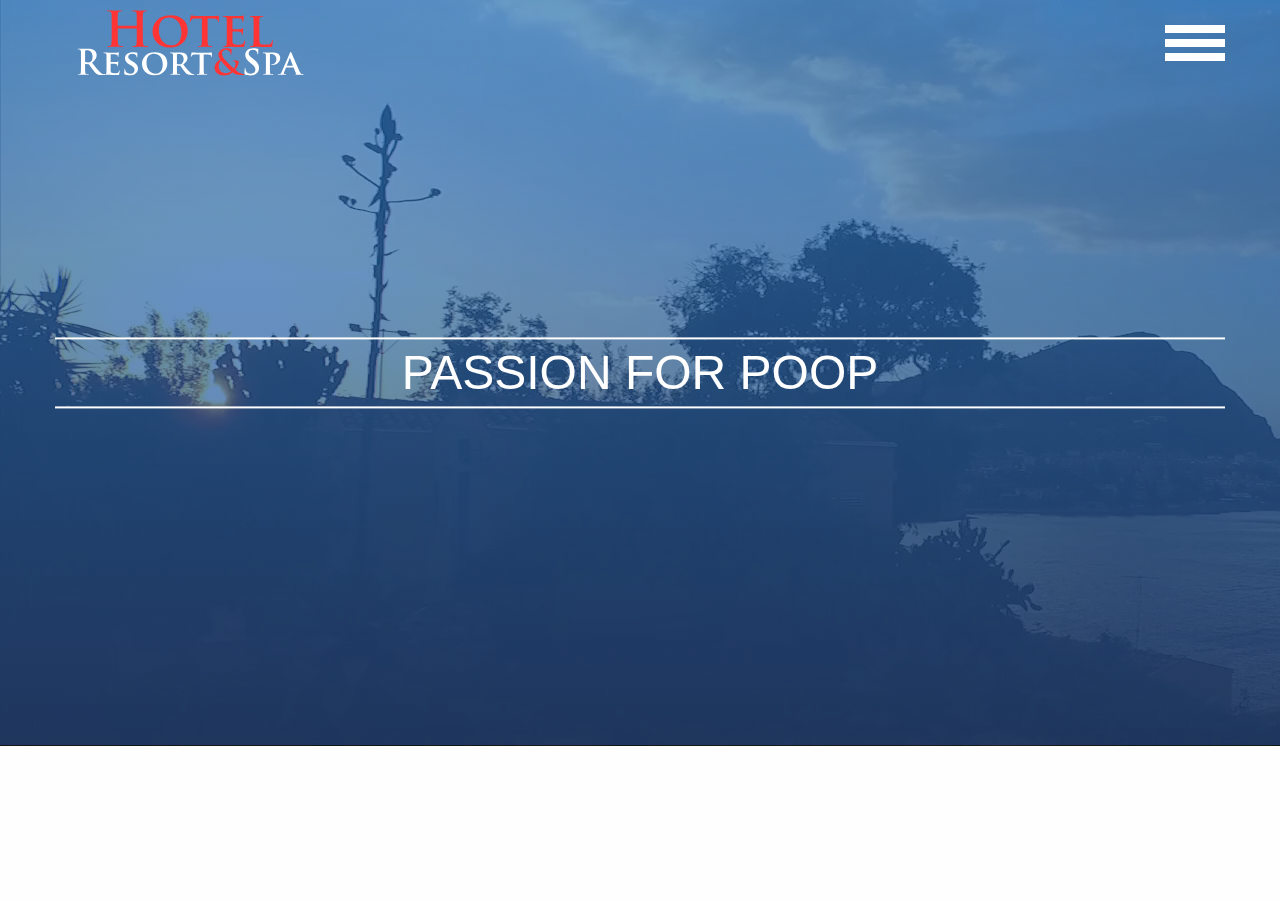
==== commit d557e15e: "poop" ====
--- a/index.html
+++ b/index.html
@@ -19,7 +19,7 @@
 
       <div class="headliner">
         <div class="column row">
-          <h1 class="text-center">Passion for Excellence</h1>
+          <h1 class="text-center">Passion for POOP</h1>
         </div>
       </div> <!-- .headliner -->
       <div class="header-content">
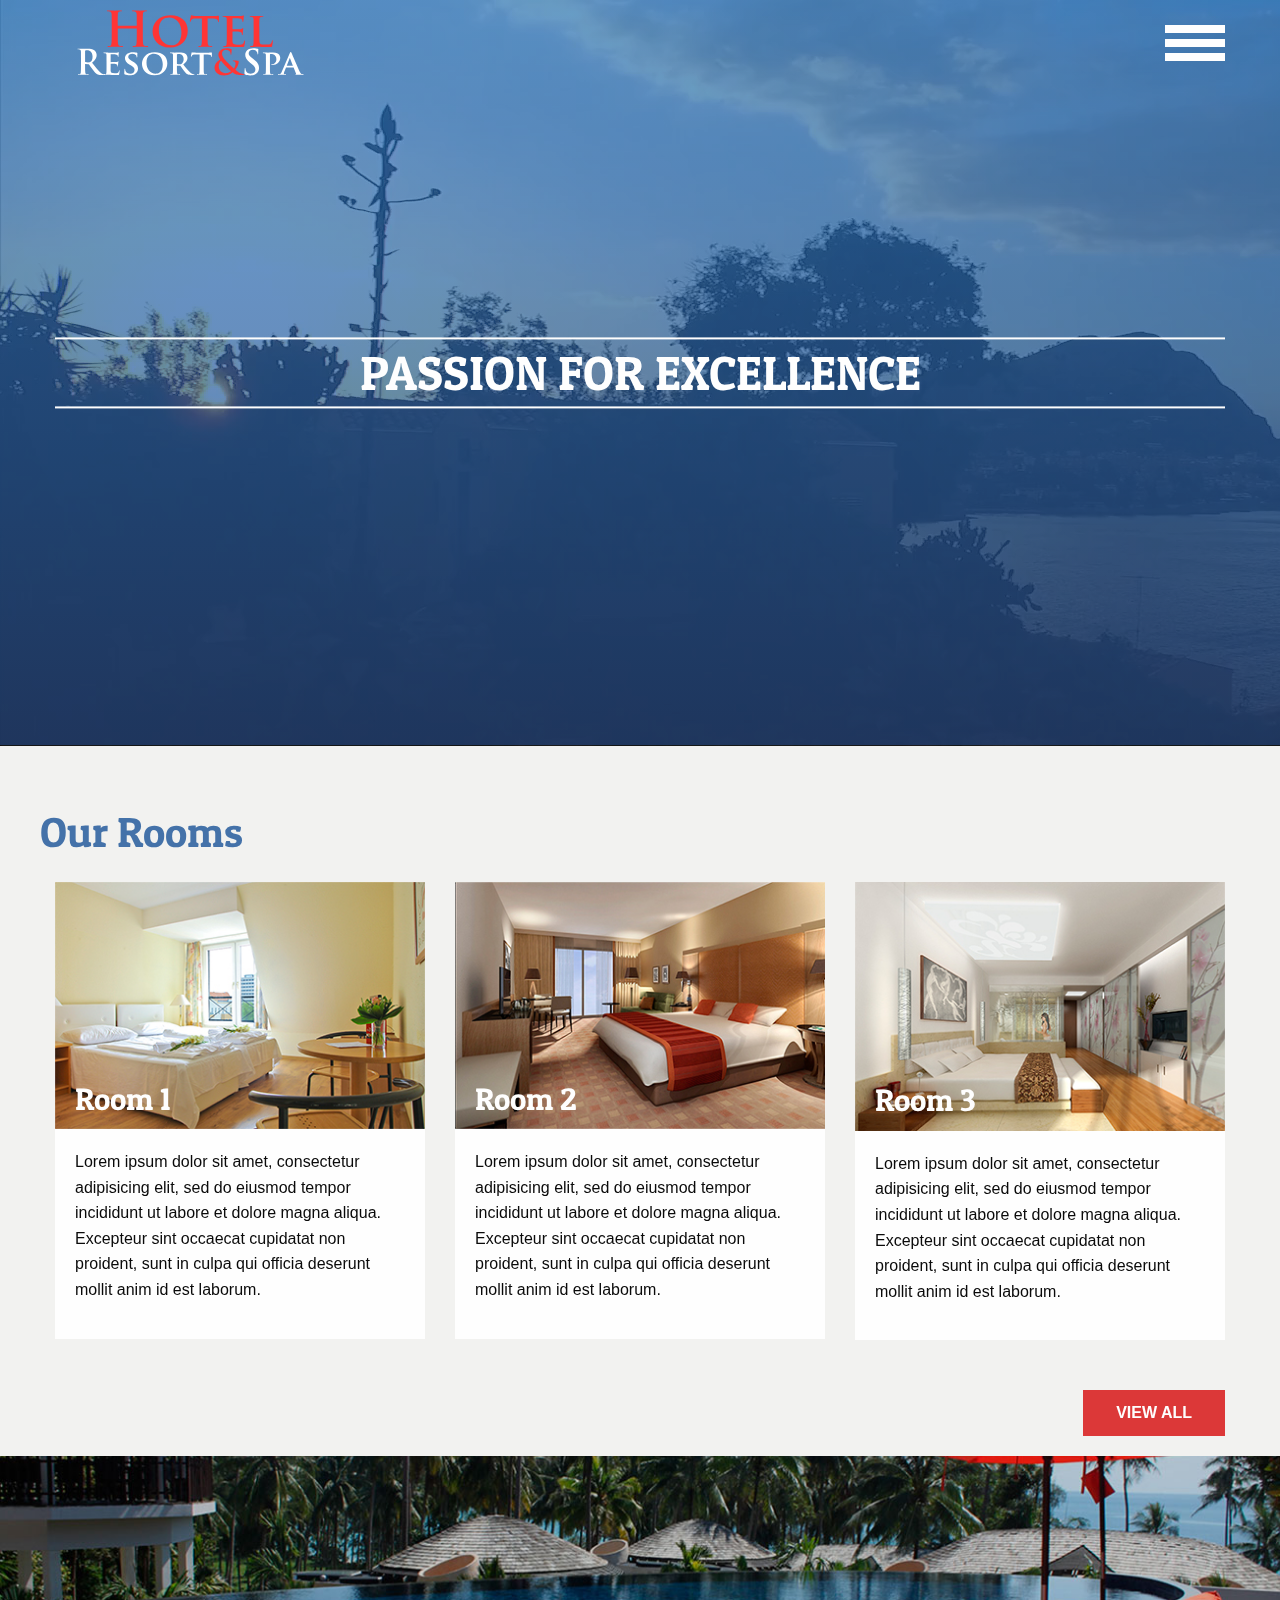
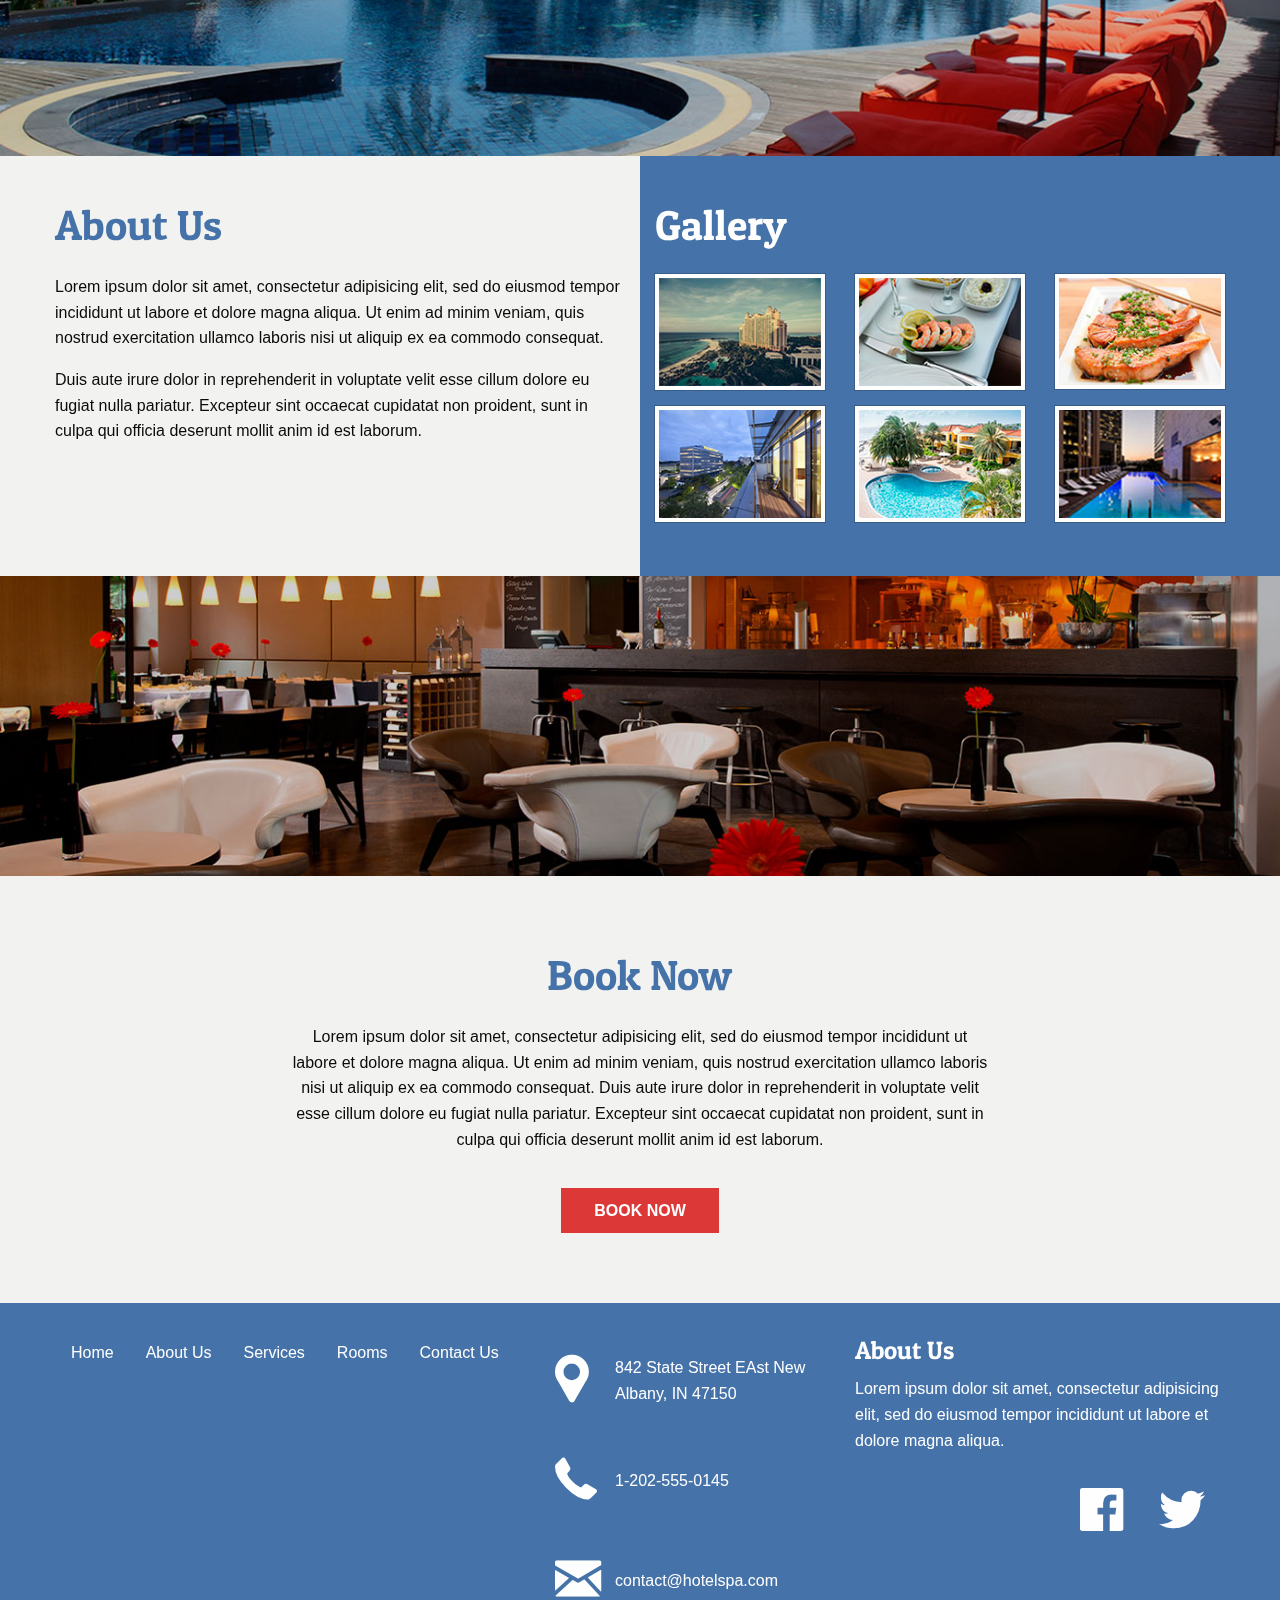
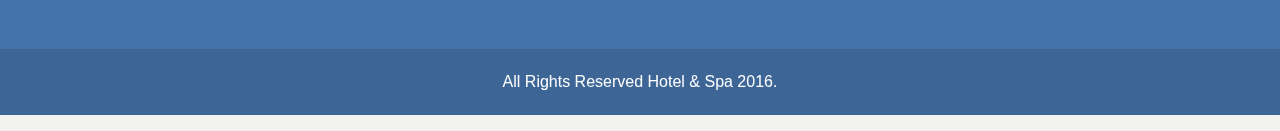
==== commit 3a32fd5a: "a lot of work" ====
--- a/index.html
+++ b/index.html
@@ -6,8 +6,32 @@
     <meta name="viewport" content="width=device-width, initial-scale=1.0">
     <title>Foundation for Sites</title>
     <link rel="stylesheet" href="css/app.css">
+    <link rel="stylesheet" href="css/foundation-icons.css">
   </head>
   <body>
+<div class="off-canvas-wrapper">
+  <div class="off-canvas-wrapper-inner" data-off-canvas-wrapper>
+    <div class="off-canvas position-left" id="mainMenu" data-off-canvas data-position="left">
+      <h3 class="text-center">Navigation</h3>
+      <ul class="menu vertical" data-drilldown>
+        <li><a href="#">Home</a></li>
+        <li><a href="#">About Us</a></li>
+        <li><a href="#">Services</a></li>
+        <li class="has-submenu is-drilldown-submenu-parent"><a href="#">Rooms</a>
+          <ul class="menu vertical">
+            <li><a href="#">Room 1</a></li>
+            <li><a href="#">Room 2</a></li>
+            <li><a href="#">Room 3</a></li>
+            <li><a href="#">Room 4</a></li>
+            <li><a href="#">Room 5</a></li>
+            <li><a href="#">Room 6</a></li>
+          </ul>
+          </li>
+        <li><a href="#">Contact US</a></li>
+      </ul>
+    </div> <!--.Off-canvas -->
+
+  <div class="off-canvas-content" data-off-canvas-content>
 
     <section class="promo-video">
       <div id="overlay"></div>
@@ -19,7 +43,7 @@
 
       <div class="headliner">
         <div class="column row">
-          <h1 class="text-center">Passion for POOP</h1>
+          <h1 class="text-center">Passion for Excellence</h1>
         </div>
       </div> <!-- .headliner -->
       <div class="header-content">
@@ -28,12 +52,181 @@
             <img src="assets/images/logo.svg">
           </div>
           <div class="medium-4 columns">
-            <a href="#" class="menu-icon float-right"></a>
+            <a href="#" class="menu-icon float-right" data-open="mainMenu"></a>
           </div>
         </div>
       </div> <!-- .header-content -->
     </section>
 
+    <section class="rooms row">
+      <h2>Our Rooms</h2>
+      <div class="medium-4 columns">
+        <div class="room-image">
+          <img src="assets/images/rooms/room-01.jpg" alt="">
+          <div class="room-title">
+            <h3>Room 1</h3>
+          </div>
+        </div><!--.room-image-->
+          <div class="room-content">
+            <p>Lorem ipsum dolor sit amet, consectetur adipisicing elit, sed do eiusmod tempor incididunt ut labore et dolore magna aliqua.
+              Excepteur sint occaecat cupidatat non proident, sunt in culpa qui officia deserunt mollit anim id est laborum.</p>
+          </div>
+      </div><!--.medium-4-->
+
+      <div class="medium-4 columns">
+        <div class="room-image">
+          <img src="assets/images/rooms/room-02.jpg" alt="">
+          <div class="room-title">
+            <h3>Room 2</h3>
+          </div>
+        </div><!--.room-image-->
+          <div class="room-content">
+            <p>Lorem ipsum dolor sit amet, consectetur adipisicing elit, sed do eiusmod tempor incididunt ut labore et dolore magna aliqua.
+              Excepteur sint occaecat cupidatat non proident, sunt in culpa qui officia deserunt mollit anim id est laborum.</p>
+          </div>
+      </div><!--.medium-4-->
+      <div class="medium-4 columns">
+        <div class="room-image">
+          <img src="assets/images/rooms/room-03.jpg" alt="">
+          <div class="room-title">
+            <h3>Room 3</h3>
+          </div>
+        </div><!--.room-image-->
+          <div class="room-content">
+            <p>Lorem ipsum dolor sit amet, consectetur adipisicing elit, sed do eiusmod tempor incididunt ut labore et dolore magna aliqua.
+              Excepteur sint occaecat cupidatat non proident, sunt in culpa qui officia deserunt mollit anim id est laborum.</p>
+          </div>
+      </div><!--.medium-4-->
+    </section>
+
+    <div class="row columns">
+      <a href="#" class="button float-right">View All</a>
+    </div>
+
+    <!--Separator image-->
+    <div class="separator-image pool-image"></div>
+
+    <!--About Us Gallery-->
+    <section class="about-us-gallery">
+      <div class="medium-6 columns empty"></div>
+      <div class="medium-6 columns empty bluebg"></div>
+      <div class="content-about-us">
+        <div class="row">
+          <div class="medium-6 columns">
+            <h2>About Us</h2>
+            <p>Lorem ipsum dolor sit amet, consectetur adipisicing elit, sed do eiusmod tempor incididunt ut labore et dolore magna aliqua.
+               Ut enim ad minim veniam, quis nostrud exercitation ullamco laboris nisi ut aliquip ex ea commodo consequat.</p>
+            <p>Duis aute irure dolor in reprehenderit in voluptate velit esse cillum dolore eu fugiat nulla pariatur.
+               Excepteur sint occaecat cupidatat non proident, sunt in culpa qui officia deserunt mollit anim id est laborum.</p>
+          </div>
+
+          <!-- Modals -->
+
+          <div class="reveal" id="galleryModal" data-close-on-click="true" data-reveal data-animation-in="scale-in-up"
+          data-animation-out="scale-out-down">
+            <img src="" id="imageContainer">
+            <button class="close-button" data-close aria-label="close reveal" type="button">
+              <span aria-hidden="true">&times;</span>
+            </button>
+          </div>
+
+          <!-- End Modals -->
+
+          <div id="gallery" class="medium-6 columns bluebg">
+            <h2 class="white">Gallery</h2>
+            <div class="row small-up-3">
+              <div class="column">
+                <a data-open="galleryModal">
+                <img class="thumbnail" src="assets/images/gallery/thumbnail/image01.jpg" alt=""></a>
+              </div>
+              <div class="column">
+                <a data-open="galleryModal">
+                <img class="thumbnail" src="assets/images/gallery/thumbnail/image02.jpg" alt=""></a>
+              </div>
+              <div class="column">
+                <a data-open="galleryModal">
+                <img class="thumbnail" src="assets/images/gallery/thumbnail/image03.jpg" alt=""></a>
+              </div>
+              <div class="column">
+                <a data-open="galleryModal">
+                <img class="thumbnail" src="assets/images/gallery/thumbnail/image04.jpg" alt=""></a>
+              </div>
+              <div class="column">
+                <a data-open="galleryModal">
+                <img class="thumbnail" src="assets/images/gallery/thumbnail/image05.jpg" alt=""></a>
+              </div>
+              <div class="column">
+                <a data-open="galleryModal">
+                <img class="thumbnail" src="assets/images/gallery/thumbnail/image06.jpg" alt=""></a>
+              </div>
+            </div>
+          </div>
+        </div>
+      </div>
+    </section>
+
+    <!--Separator image-->
+    <div class="separator-image bar-image"></div>
+
+    <!--Booking section-->
+    <section class="booking row">
+      <div class="large-8 large-centered columns text-center">
+        <h2>Book Now</h2>
+        <p>Lorem ipsum dolor sit amet, consectetur adipisicing elit, sed do eiusmod tempor incididunt ut labore et dolore magna aliqua. Ut enim ad minim veniam, quis nostrud exercitation ullamco laboris nisi ut aliquip ex ea commodo consequat. Duis aute irure dolor in reprehenderit in voluptate velit esse cillum dolore eu fugiat nulla pariatur. Excepteur sint occaecat cupidatat non proident, sunt in culpa qui officia deserunt mollit anim id est laborum.</p>
+        <a data-open="modalBook" class="button">Book Now</a>
+      </div>
+    </section>
+
+    <div class="reveal" id="modalBook" data-reveal data-animation-in="slide-in-up" data-animation-out="slide-out-down">
+      <h2 class="text-center">Booking Form</h2>
+      <form data-abide>
+        <div class="row columns">
+          <label>Name:<input type="text" placeholder="Your Name" required></label>
+          <label>Email:<input type="email" placeholder="Email Address" required></label>
+          <label>Phone Number:<input type="tel" placeholder="Telephone Number" required></label>
+          <label>Message:<textarea placeholder="Your Message"></textarea></label>
+          <input type="submit" class="button" name="" value="submit"></label>
+          <button class="close-button" data-close aria-label="close reveal" type="button">
+            <span aria-hidden="true">&times;</span>
+          </button>
+        </div>
+
+      </form>
+
+    </div>
+
+    <footer>
+      <div class="row">
+        <nav class="large-5 columns">
+          <ul class="vertical menu large-horizontal">
+            <li><a href="#">Home</a></li>
+            <li><a href="#">About Us</a></li>
+            <li><a href="#">Services</a></li>
+            <li><a href="#">Rooms</a></li>
+            <li><a href="#">Contact Us</a></li>
+          </ul>
+        </nav>
+        <div class="contact-information large-3 columns">
+          <ul class="no-bullet vertical">
+            <li><i class="fi-marker"></i>842 State Street EAst New Albany, IN 47150</li>
+            <li><i class="fi-telephone"></i>1-202-555-0145</li>
+            <li><i class="fi-mail"></i>contact@hotelspa.com</li>
+          </ul>
+        </div>
+        <div class="about-us large-4 columns">
+          <h4>About Us</h4>
+          <p>Lorem ipsum dolor sit amet, consectetur adipisicing elit, sed do eiusmod tempor incididunt ut labore et dolore magna aliqua.</p>
+          <ul class="menu social align-right">
+            <li><a href="http://www.twitter.com"><i class="fi-social-twitter"></i></a></li>
+            <li><a href="http://www.facebook.com"><i class="fi-social-facebook"></i></a></li>
+          </ul>
+        </div>
+      </div>
+      <p class="copyright text-center">All Rights Reserved Hotel & Spa 2016.</p>
+    </footer>
+</div><!--.off-canvas-content-->
+</div><!--off-canvas-wrapper-inner-->
+</div><!--off-canvas-wrapper-->
     <script src="bower_components/jquery/dist/jquery.js"></script>
     <script src="bower_components/what-input/what-input.js"></script>
     <script src="bower_components/foundation-sites/dist/foundation.js"></script>
--- a/css/app.css
+++ b/css/app.css
@@ -1,4 +1,5 @@
 @charset "UTF-8";
+@import url("https://fonts.googleapis.com/css?family=Patua+One");
 /**
  * Foundation for Sites by ZURB
  * Version 6.2.4
@@ -829,7 +830,7 @@
   font-weight: normal;
   line-height: 1.5;
   color: #0a0a0a;
-  background: #fefefe;
+  background: #f2f2f0;
   -webkit-font-smoothing: antialiased;
   -moz-osx-font-smoothing: grayscale; }
 
@@ -1673,7 +1674,7 @@
 h4,
 h5,
 h6 {
-  font-family: "Helvetica Neue", Helvetica, Roboto, Arial, sans-serif;
+  font-family: "Patua One", cursive;
   font-weight: normal;
   font-style: normal;
   color: inherit;
@@ -1723,12 +1724,12 @@
     font-size: 1rem; } }
 
 a {
-  color: #2199e8;
+  color: #4472a9;
   text-decoration: none;
   line-height: inherit;
   cursor: pointer; }
   a:hover, a:focus {
-    color: #1585cf; }
+    color: #3a6291; }
   a img {
     border: 0; }
 
@@ -1793,14 +1794,14 @@
   font-family: Consolas, "Liberation Mono", Courier, monospace;
   font-weight: normal;
   color: #0a0a0a;
-  background-color: #e6e6e6;
+  background-color: #f2f2f0;
   border: 1px solid #cacaca;
   padding: 0.125rem 0.3125rem 0.0625rem; }
 
 kbd {
   padding: 0.125rem 0.25rem 0;
   margin: 0;
-  background-color: #e6e6e6;
+  background-color: #f2f2f0;
   color: #0a0a0a;
   font-family: Consolas, "Liberation Mono", Courier, monospace; }
 
@@ -1925,15 +1926,15 @@
   vertical-align: middle;
   border: 1px solid transparent;
   border-radius: 0;
-  padding: 0.85em 1em;
+  padding: 0.85em 2em;
   margin: 0 0 1rem 0;
   font-size: 0.9rem;
-  background-color: #2199e8;
+  background-color: #4472a9;
   color: #fefefe; }
   [data-whatinput='mouse'] .button {
     outline: 0; }
   .button:hover, .button:focus {
-    background-color: #1583cc;
+    background-color: #3a6190;
     color: #fefefe; }
   .button.tiny {
     font-size: 0.6rem; }
@@ -1947,16 +1948,16 @@
     margin-left: 0;
     margin-right: 0; }
   .button.primary {
-    background-color: #2199e8;
+    background-color: #4472a9;
     color: #fefefe; }
     .button.primary:hover, .button.primary:focus {
-      background-color: #147cc0;
+      background-color: #365b87;
       color: #fefefe; }
   .button.secondary {
-    background-color: #777;
+    background-color: #dc3838;
     color: #fefefe; }
     .button.secondary:hover, .button.secondary:focus {
-      background-color: #5f5f5f;
+      background-color: #bc2121;
       color: #fefefe; }
   .button.success {
     background-color: #3adb76;
@@ -1977,25 +1978,25 @@
       background-color: #da3116;
       color: #fefefe; }
   .button.hollow {
-    border: 1px solid #2199e8;
-    color: #2199e8; }
+    border: 1px solid #4472a9;
+    color: #4472a9; }
     .button.hollow, .button.hollow:hover, .button.hollow:focus {
       background-color: transparent; }
     .button.hollow:hover, .button.hollow:focus {
-      border-color: #0c4d78;
-      color: #0c4d78; }
+      border-color: #223955;
+      color: #223955; }
     .button.hollow.primary {
-      border: 1px solid #2199e8;
-      color: #2199e8; }
+      border: 1px solid #4472a9;
+      color: #4472a9; }
       .button.hollow.primary:hover, .button.hollow.primary:focus {
-        border-color: #0c4d78;
-        color: #0c4d78; }
+        border-color: #223955;
+        color: #223955; }
     .button.hollow.secondary {
-      border: 1px solid #777;
-      color: #777; }
+      border: 1px solid #dc3838;
+      color: #dc3838; }
       .button.hollow.secondary:hover, .button.hollow.secondary:focus {
-        border-color: #3c3c3c;
-        color: #3c3c3c; }
+        border-color: #751515;
+        color: #751515; }
     .button.hollow.success {
       border: 1px solid #3adb76;
       color: #3adb76; }
@@ -2018,19 +2019,19 @@
     opacity: 0.25;
     cursor: not-allowed; }
     .button.disabled:hover, .button.disabled:focus, .button[disabled]:hover, .button[disabled]:focus {
-      background-color: #2199e8;
+      background-color: #4472a9;
       color: #fefefe; }
     .button.disabled.primary, .button[disabled].primary {
       opacity: 0.25;
       cursor: not-allowed; }
       .button.disabled.primary:hover, .button.disabled.primary:focus, .button[disabled].primary:hover, .button[disabled].primary:focus {
-        background-color: #2199e8;
+        background-color: #4472a9;
         color: #fefefe; }
     .button.disabled.secondary, .button[disabled].secondary {
       opacity: 0.25;
       cursor: not-allowed; }
       .button.disabled.secondary:hover, .button.disabled.secondary:focus, .button[disabled].secondary:hover, .button[disabled].secondary:focus {
-        background-color: #777;
+        background-color: #dc3838;
         color: #fefefe; }
     .button.disabled.success, .button[disabled].success {
       opacity: 0.25;
@@ -2062,7 +2063,7 @@
     position: relative;
     top: 0.4em;
     float: right;
-    margin-left: 1em;
+    margin-left: 2em;
     display: inline-block; }
   .button.arrow-only::after {
     margin-left: 0;
@@ -2107,7 +2108,7 @@
 input:disabled, input[readonly],
 textarea:disabled,
 textarea[readonly] {
-  background-color: #e6e6e6;
+  background-color: #f2f2f0;
   cursor: default; }
 
 [type='submit'],
@@ -2177,7 +2178,7 @@
 .input-group-label {
   text-align: center;
   padding: 0 1rem;
-  background: #e6e6e6;
+  background: #f2f2f0;
   color: #0a0a0a;
   border: 1px solid #cacaca;
   white-space: nowrap;
@@ -2220,7 +2221,7 @@
   padding: 1.25rem;
   margin: 1.125rem 0; }
   .fieldset legend {
-    background: #fefefe;
+    background: #f2f2f0;
     padding: 0 0.1875rem;
     margin: 0;
     margin-left: -0.1875rem; }
@@ -2248,7 +2249,7 @@
     select {
       background-image: url("[data-uri]"); } }
   select:disabled {
-    background-color: #e6e6e6;
+    background-color: #f2f2f0;
     cursor: default; }
   select::-ms-expand {
     display: none; }
@@ -2289,15 +2290,15 @@
   padding: 1.25rem 1rem;
   line-height: 1;
   font-size: 0.75rem;
-  color: #2199e8;
+  color: #4472a9;
   position: relative;
-  border: 1px solid #e6e6e6;
+  border: 1px solid #f2f2f0;
   border-bottom: 0; }
   :last-child:not(.is-active) > .accordion-title {
     border-radius: 0 0 0 0;
-    border-bottom: 1px solid #e6e6e6; }
+    border-bottom: 1px solid #f2f2f0; }
   .accordion-title:hover, .accordion-title:focus {
-    background-color: #e6e6e6; }
+    background-color: #f2f2f0; }
   .accordion-title::before {
     content: '+';
     position: absolute;
@@ -2310,12 +2311,12 @@
 .accordion-content {
   padding: 1rem;
   display: none;
-  border: 1px solid #e6e6e6;
+  border: 1px solid #f2f2f0;
   border-bottom: 0;
   background-color: #fefefe;
-  color: #2199e8; }
+  color: #4472a9; }
   :last-child > .accordion-content:last-child {
-    border-bottom: 1px solid #e6e6e6; }
+    border-bottom: 1px solid #f2f2f0; }
 
 .is-accordion-submenu-parent > a {
   position: relative; }
@@ -2325,7 +2326,7 @@
     width: 0;
     height: 0;
     border: inset 6px;
-    border-color: #2199e8 transparent transparent;
+    border-color: #4472a9 transparent transparent;
     border-top-style: solid;
     border-bottom-width: 0;
     position: absolute;
@@ -2344,10 +2345,10 @@
   font-size: 0.6rem;
   text-align: center;
   border-radius: 50%;
-  background: #2199e8;
+  background: #4472a9;
   color: #fefefe; }
   .badge.secondary {
-    background: #777;
+    background: #dc3838;
     color: #fefefe; }
   .badge.success {
     background: #3adb76;
@@ -2381,7 +2382,7 @@
       top: 1px;
       opacity: 1; }
   .breadcrumbs a {
-    color: #2199e8; }
+    color: #4472a9; }
     .breadcrumbs a:hover {
       text-decoration: underline; }
   .breadcrumbs .disabled {
@@ -2444,16 +2445,16 @@
       .button-group.expanded .button:first-child:nth-last-child(6):last-child, .button-group.expanded .button:first-child:nth-last-child(6):first-child:nth-last-child(6) ~ .button:last-child {
         margin-right: -6px; }
   .button-group.primary .button {
-    background-color: #2199e8;
+    background-color: #4472a9;
     color: #fefefe; }
     .button-group.primary .button:hover, .button-group.primary .button:focus {
-      background-color: #147cc0;
+      background-color: #365b87;
       color: #fefefe; }
   .button-group.secondary .button {
-    background-color: #777;
+    background-color: #dc3838;
     color: #fefefe; }
     .button-group.secondary .button:hover, .button-group.secondary .button:focus {
-      background-color: #5f5f5f;
+      background-color: #bc2121;
       color: #fefefe; }
   .button-group.success .button {
     background-color: #3adb76;
@@ -2505,9 +2506,9 @@
   .callout > :last-child {
     margin-bottom: 0; }
   .callout.primary {
-    background-color: #def0fc; }
+    background-color: #e2eaf3; }
   .callout.secondary {
-    background-color: #ebebeb; }
+    background-color: #fae1e1; }
   .callout.success {
     background-color: #e1faea; }
   .callout.warning {
@@ -2611,7 +2612,7 @@
     margin-left: 1rem; }
   .menu .active > a {
     color: #fefefe;
-    background: #2199e8; }
+    background: #4472a9; }
 
 .menu-text {
   font-weight: bold;
@@ -2700,7 +2701,7 @@
     width: 0;
     height: 0;
     border: inset 6px;
-    border-color: transparent transparent transparent #2199e8;
+    border-color: transparent transparent transparent #4472a9;
     border-left-style: solid;
     border-right-width: 0;
     position: absolute;
@@ -2714,7 +2715,7 @@
   width: 0;
   height: 0;
   border: inset 6px;
-  border-color: transparent #2199e8 transparent transparent;
+  border-color: transparent #4472a9 transparent transparent;
   border-right-style: solid;
   border-left-width: 0;
   border-left-width: 0;
@@ -2723,7 +2724,7 @@
   margin-right: 0.75rem; }
 
 .dropdown-pane {
-  background-color: #fefefe;
+  background-color: #f2f2f0;
   border: 1px solid #cacaca;
   border-radius: 0;
   display: block;
@@ -2765,7 +2766,7 @@
   width: 0;
   height: 0;
   border: inset 5px;
-  border-color: #2199e8 transparent transparent;
+  border-color: #4472a9 transparent transparent;
   border-top-style: solid;
   border-bottom-width: 0;
   right: 5px;
@@ -2798,7 +2799,7 @@
   width: 0;
   height: 0;
   border: inset 5px;
-  border-color: transparent #2199e8 transparent transparent;
+  border-color: transparent #4472a9 transparent transparent;
   border-right-style: solid;
   border-left-width: 0; }
 
@@ -2808,7 +2809,7 @@
   width: 0;
   height: 0;
   border: inset 5px;
-  border-color: transparent transparent transparent #2199e8;
+  border-color: transparent transparent transparent #4472a9;
   border-left-style: solid;
   border-right-width: 0; }
 
@@ -2830,7 +2831,7 @@
     width: 0;
     height: 0;
     border: inset 5px;
-    border-color: #2199e8 transparent transparent;
+    border-color: #4472a9 transparent transparent;
     border-top-style: solid;
     border-bottom-width: 0;
     right: 5px;
@@ -2852,7 +2853,7 @@
     width: 0;
     height: 0;
     border: inset 5px;
-    border-color: transparent #2199e8 transparent transparent;
+    border-color: transparent #4472a9 transparent transparent;
     border-right-style: solid;
     border-left-width: 0; }
   .dropdown.menu.medium-vertical > li.opens-right > a::after {
@@ -2861,7 +2862,7 @@
     width: 0;
     height: 0;
     border: inset 5px;
-    border-color: transparent transparent transparent #2199e8;
+    border-color: transparent transparent transparent #4472a9;
     border-left-style: solid;
     border-right-width: 0; } }
 
@@ -2883,7 +2884,7 @@
     width: 0;
     height: 0;
     border: inset 5px;
-    border-color: #2199e8 transparent transparent;
+    border-color: #4472a9 transparent transparent;
     border-top-style: solid;
     border-bottom-width: 0;
     right: 5px;
@@ -2905,7 +2906,7 @@
     width: 0;
     height: 0;
     border: inset 5px;
-    border-color: transparent #2199e8 transparent transparent;
+    border-color: transparent #4472a9 transparent transparent;
     border-right-style: solid;
     border-left-width: 0; }
   .dropdown.menu.large-vertical > li.opens-right > a::after {
@@ -2914,7 +2915,7 @@
     width: 0;
     height: 0;
     border: inset 5px;
-    border-color: transparent transparent transparent #2199e8;
+    border-color: transparent transparent transparent #4472a9;
     border-left-style: solid;
     border-right-width: 0; } }
 
@@ -2963,7 +2964,7 @@
     width: 0;
     height: 0;
     border: inset 5px;
-    border-color: transparent #2199e8 transparent transparent;
+    border-color: transparent #4472a9 transparent transparent;
     border-right-style: solid;
     border-left-width: 0; }
   .is-dropdown-submenu .is-dropdown-submenu-parent.opens-right > a::after {
@@ -2972,7 +2973,7 @@
     width: 0;
     height: 0;
     border: inset 5px;
-    border-color: transparent transparent transparent #2199e8;
+    border-color: transparent transparent transparent #4472a9;
     border-left-style: solid;
     border-right-width: 0; }
   .is-dropdown-submenu .is-dropdown-submenu {
@@ -3010,10 +3011,10 @@
   white-space: nowrap;
   cursor: default;
   border-radius: 0;
-  background: #2199e8;
+  background: #4472a9;
   color: #fefefe; }
   .label.secondary {
-    background: #777;
+    background: #dc3838;
     color: #fefefe; }
   .label.success {
     background: #3adb76;
@@ -3067,7 +3068,7 @@
   position: relative;
   width: 100%;
   min-height: 100%;
-  transition: transform 0.5s ease; }
+  transition: transform 0.8s ease; }
   .off-canvas-wrapper-inner::before, .off-canvas-wrapper-inner::after {
     content: ' ';
     display: table; }
@@ -3077,8 +3078,8 @@
 .off-canvas-content,
 .off-canvas-content {
   min-height: 100%;
-  background: #fefefe;
-  transition: transform 0.5s ease;
+  background: #f2f2f0;
+  transition: transform 0.8s ease;
   backface-visibility: hidden;
   z-index: 1;
   padding-bottom: 0.1px;
@@ -3091,13 +3092,13 @@
   left: 0;
   width: 100%;
   height: 100%;
-  background: rgba(254, 254, 254, 0.25);
+  background: rgba(10, 10, 10, 0.75);
   cursor: pointer;
-  transition: background 0.5s ease; }
+  transition: background 0.8s ease; }
 
 .off-canvas {
   position: absolute;
-  background: #e6e6e6;
+  background: #274160;
   z-index: -1;
   max-height: 100%;
   overflow-y: auto;
@@ -3241,10 +3242,10 @@
     border-radius: 0; }
     .pagination a:hover,
     .pagination button:hover {
-      background: #e6e6e6; }
+      background: #f2f2f0; }
   .pagination .current {
     padding: 0.1875rem 0.625rem;
-    background: #2199e8;
+    background: #4472a9;
     color: #fefefe;
     cursor: default; }
   .pagination .disabled {
@@ -3276,9 +3277,9 @@
   margin-bottom: 1rem;
   border-radius: 0; }
   .progress.primary .progress-meter {
-    background-color: #2199e8; }
+    background-color: #4472a9; }
   .progress.secondary .progress-meter {
-    background-color: #777; }
+    background-color: #dc3838; }
   .progress.success .progress-meter {
     background-color: #3adb76; }
   .progress.warning .progress-meter {
@@ -3291,7 +3292,7 @@
   display: block;
   width: 0%;
   height: 100%;
-  background-color: #2199e8; }
+  background-color: #4472a9; }
 
 .progress-meter-text {
   position: absolute;
@@ -3310,7 +3311,7 @@
   height: 0.5rem;
   margin-top: 1.25rem;
   margin-bottom: 2.25rem;
-  background-color: #e6e6e6;
+  background-color: #f2f2f0;
   cursor: pointer;
   user-select: none;
   touch-action: none; }
@@ -3337,14 +3338,14 @@
   display: inline-block;
   width: 1.4rem;
   height: 1.4rem;
-  background-color: #2199e8;
+  background-color: #4472a9;
   transition: all 0.2s ease-in-out;
   touch-action: manipulation;
   border-radius: 0; }
   [data-whatinput='mouse'] .slider-handle {
     outline: 0; }
   .slider-handle:hover {
-    background-color: #1583cc; }
+    background-color: #3a6190; }
   .slider-handle.is-dragging {
     transition: all 0s linear; }
 
@@ -3526,7 +3527,7 @@
     transform: translate3d(0, 0, 0);
     border-radius: 0; }
   input:checked ~ .switch-paddle {
-    background: #2199e8; }
+    background: #4472a9; }
     input:checked ~ .switch-paddle::after {
       left: 2.25rem; }
   [data-whatinput='mouse'] input:focus ~ .switch-paddle {
@@ -3656,7 +3657,7 @@
   margin: 0;
   list-style-type: none;
   background: #fefefe;
-  border: 1px solid #e6e6e6; }
+  border: 1px solid #f2f2f0; }
   .tabs::before, .tabs::after {
     content: ' ';
     display: table; }
@@ -3674,11 +3675,11 @@
     background: transparent; }
 
 .tabs.primary {
-  background: #2199e8; }
+  background: #4472a9; }
   .tabs.primary > li > a {
     color: #fefefe; }
     .tabs.primary > li > a:hover, .tabs.primary > li > a:focus {
-      background: #1893e4; }
+      background: #416ca1; }
 
 .tabs-title {
   float: left; }
@@ -3690,16 +3691,16 @@
     .tabs-title > a:hover {
       background: #fefefe; }
     .tabs-title > a:focus, .tabs-title > a[aria-selected='true'] {
-      background: #e6e6e6; }
+      background: #f2f2f0; }
 
 .tabs-content {
   background: #fefefe;
   transition: all 0.5s ease;
-  border: 1px solid #e6e6e6;
+  border: 1px solid #f2f2f0;
   border-top: 0; }
 
 .tabs-content.vertical {
-  border: 1px solid #e6e6e6;
+  border: 1px solid #f2f2f0;
   border-left: 0; }
 
 .tabs-panel {
@@ -3718,7 +3719,7 @@
   border-radius: 0;
   margin-bottom: 1rem; }
   .thumbnail:hover, .thumbnail:focus {
-    box-shadow: 0 0 6px 1px rgba(33, 153, 232, 0.5); }
+    box-shadow: 0 0 6px 1px rgba(68, 114, 169, 0.5); }
 
 .title-bar {
   background: #0a0a0a;
@@ -3823,7 +3824,7 @@
     clear: both; }
   .top-bar,
   .top-bar ul {
-    background-color: #e6e6e6; }
+    background-color: #f2f2f0; }
   .top-bar input {
     max-width: 200px;
     margin-right: 1rem; }
@@ -4409,6 +4410,19 @@
 
 .long-delay {
   animation-delay: 700ms !important; }
+
+h2 {
+  color: #4472a9;
+  font-size: 2.625rem;
+  margin: 1.25rem 0; }
+
+/** Off Canvas **/
+div.off-canvas {
+  height: 100%; }
+  div.off-canvas a, div.off-canvas h3 {
+    color: #fefefe; }
+  div.off-canvas .is-drilldown-submenu {
+    background-color: #618cbf; }
 
 .promo-video {
   position: relative; }
@@ -4455,3 +4469,125 @@
     background-color: #fefefe;
     height: 0.5rem;
     box-shadow: 0 28px 0 #fefefe, 0 14px 0 #fefefe; }
+
+section.rooms {
+  padding: 1.875rem 0; }
+  section.rooms div.room-image {
+    position: relative; }
+    section.rooms div.room-image .room-title {
+      position: absolute;
+      bottom: 0;
+      left: 0;
+      padding-left: 1.25rem; }
+      section.rooms div.room-image .room-title h3 {
+        color: #fefefe; }
+  section.rooms div.room-content {
+    background-color: #fefefe;
+    padding: 1.25rem; }
+
+.button {
+  background-color: #dc3838;
+  color: #fefefe;
+  text-transform: uppercase;
+  font-weight: bold;
+  font-size: 1rem;
+  margin: 1.25rem 0; }
+  .button:hover, .button:focus {
+    background-color: #bf2222;
+    color: #fefefe; }
+
+/*** separator-image **/
+.separator-image {
+  height: 300px;
+  background-position: center center;
+  background-repeat: no-repeat;
+  background-attachment: scroll; }
+  @media screen and (min-width: 40em) {
+    .separator-image {
+      background-size: cover; } }
+  @media screen and (min-width: 64em) {
+    .separator-image {
+      background-size: cover; } }
+
+.pool-image {
+  background-image: url(../assets/images/separators/small/separator01-image.jpg); }
+  @media screen and (min-width: 40em) {
+    .pool-image {
+      background-image: url(../assets/images/separators/medium/separator01-image.jpg); } }
+  @media screen and (min-width: 64em) {
+    .pool-image {
+      background-image: url(../assets/images/separators/large/separator01-image.jpg); } }
+
+.bar-image {
+  background-image: url(../assets/images/separators/small/separator02-image.jpg); }
+  @media screen and (min-width: 40em) {
+    .bar-image {
+      background-image: url(../assets/images/separators/medium/separator02-image.jpg); } }
+  @media screen and (min-width: 64em) {
+    .bar-image {
+      background-image: url(../assets/images/separators/large/separator02-image.jpg); } }
+
+/*** About Us **/
+.about-us-gallery {
+  height: 26.25rem;
+  position: relative; }
+  @media screen and (min-width: 40em) {
+    .about-us-gallery {
+      height: 35rem;
+      position: relative; } }
+  @media screen and (min-width: 40em) {
+    .about-us-gallery {
+      height: 26.25rem; } }
+  .about-us-gallery .empty {
+    height: 26.25rem; }
+    @media screen and (min-width: 40em) {
+      .about-us-gallery .empty {
+        height: 35rem; } }
+    @media screen and (min-width: 40em) {
+      .about-us-gallery .empty {
+        height: 26.25rem; } }
+  .about-us-gallery div.content-about-us {
+    position: absolute;
+    top: 1.25rem;
+    left: 0;
+    width: 100%; }
+    @media screen and (min-width: 40em) {
+      .about-us-gallery div.content-about-us {
+        position: absolute;
+        top: 1.25rem;
+        left: 0;
+        width: 100%; }
+        .about-us-gallery div.content-about-us h2.white {
+          color: #fefefe; } }
+    .about-us-gallery div.content-about-us h2.white {
+      color: #fefefe; }
+
+.bluebg {
+  background-color: #4472a9; }
+
+section.booking {
+  padding: 3.125rem; }
+
+footer {
+  background-color: #4472a9;
+  padding-top: 1.875rem;
+  color: #fefefe; }
+  footer .menu a {
+    color: #fefefe; }
+  footer .contact-information li {
+    position: relative;
+    height: 100px;
+    padding-left: 60px;
+    padding-top: 35px; }
+    footer .contact-information li:first-child {
+      padding-top: 22px; }
+  footer .contact-information i {
+    font-size: 3.75rem;
+    position: absolute;
+    top: 0;
+    left: 0; }
+  footer .social i {
+    font-size: 3.75rem; }
+  footer p.copyright {
+    padding: 1.25rem 0;
+    background-color: #3d6697; }
